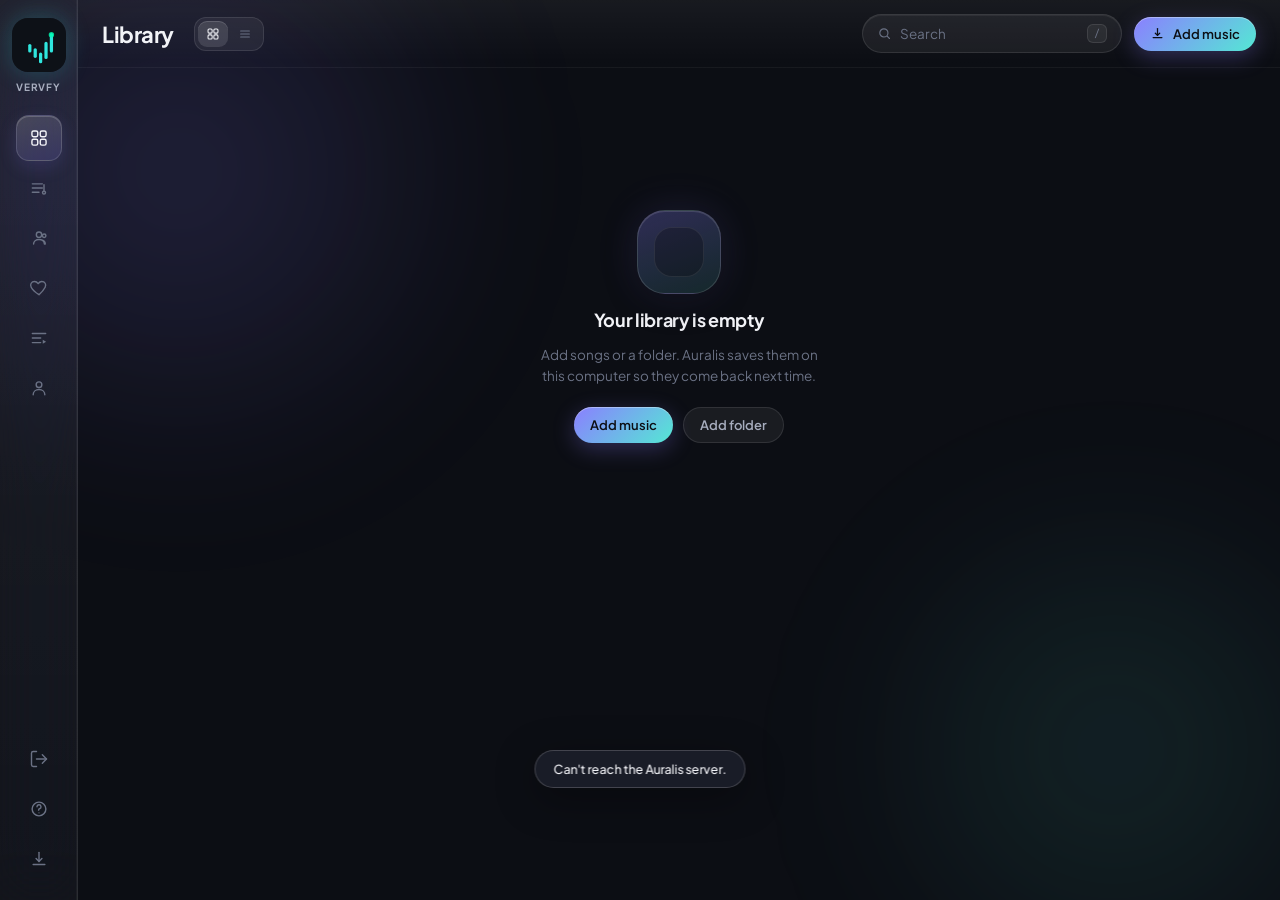
==== static/index.html @ f9be2885 "Fixed lyrics sync and UI" ====
<!DOCTYPE html>
<html lang="en">
<head>
<meta charset="UTF-8">
<meta name="viewport" content="width=device-width, initial-scale=1.0">
<meta name="theme-color" content="#0c0e14">
<meta name="csrf-token" content="__CSRF_TOKEN__">
<title>Vervfy</title>
<link rel="icon" type="image/svg+xml" href="/static/gemini-svg.svg">
<link rel="preconnect" href="https://fonts.googleapis.com">
<link href="https://fonts.googleapis.com/css2?family=Plus+Jakarta+Sans:wght@400;500;600;700&family=JetBrains+Mono:wght@400;500&display=swap" rel="stylesheet">
<link rel="stylesheet" href="/static/styles.css?v=7">
<script>
/* Clear stale service workers / caches that can leave the UI dead after updates.
   Do NOT register a new worker here — /sw.js is only served so an already-installed
   worker that updates from that URL installs a kill-switch and removes itself. */
(function(){
  if(!("serviceWorker" in navigator)) return;
  navigator.serviceWorker.getRegistrations().then(function(regs){
    regs.forEach(function(reg){ reg.unregister(); });
  });
  if(window.caches && caches.keys){
    caches.keys().then(function(keys){ keys.forEach(function(k){ caches.delete(k); }); });
  }
})();
</script>
</head>
<body>

<div class="field" aria-hidden="true">
  <div class="field-blob field-blob-a"></div>
  <div class="field-blob field-blob-b"></div>
</div>

<div id="app">
  <div class="shell">
    <!-- SIDEBAR -->
    <nav class="rail">
      <div class="logo-mark" title="Vervfy">
        <div class="logo-squircle">
          <img class="brand-logo" src="/static/gemini-svg.svg" alt="Vervfy logo" width="54" height="54">
        </div>
        <span class="logo-word">Vervfy</span>
      </div>
      <button class="rail-btn active" data-view="library" data-tip="Library">
        <svg viewBox="0 0 24 24" fill="none" stroke="currentColor" stroke-width="1.7" stroke-linecap="round" stroke-linejoin="round"><rect x="3.5" y="3.5" width="7" height="7" rx="2"/><rect x="13.5" y="3.5" width="7" height="7" rx="2"/><rect x="3.5" y="13.5" width="7" height="7" rx="2"/><rect x="13.5" y="13.5" width="7" height="7" rx="2"/></svg>
      </button>
      <button class="rail-btn" data-view="playlists" data-tip="Playlists">
        <svg viewBox="0 0 24 24" fill="none" stroke="currentColor" stroke-width="1.7" stroke-linecap="round" stroke-linejoin="round"><path d="M4 7h12M4 12h12M4 17h8"/><path d="M18 8v8.2"/><circle cx="18" cy="17.5" r="1.8"/></svg>
      </button>
      <button class="rail-btn" data-view="artists" data-tip="Artists">
        <svg viewBox="0 0 24 24" fill="none" stroke="currentColor" stroke-width="1.7" stroke-linecap="round" stroke-linejoin="round"><circle cx="12" cy="8" r="3.2"/><path d="M5.5 19.2c0-3.2 2.9-5.5 6.5-5.5s6.5 2.3 6.5 5.5"/><circle cx="18.2" cy="9.2" r="2.1"/><path d="M19.5 19.2c0-2.1-1.3-3.8-3.2-4.6"/></svg>
      </button>
      <button class="rail-btn" data-view="favorites" data-tip="Favorites">
        <svg viewBox="0 0 24 24" fill="none" stroke="currentColor" stroke-width="1.7" stroke-linecap="round" stroke-linejoin="round"><path d="M12 20s-7-4.35-9.4-8.9C.8 7.5 3.1 4.2 6.6 4.2c1.9 0 3.3 1.05 4.4 2.55C12.1 5.25 13.5 4.2 15.4 4.2c3.5 0 5.8 3.3 4 6.9C17 15.65 12 20 12 20Z"/></svg>
      </button>
      <button class="rail-btn" data-view="queue" data-tip="Queue">
        <svg viewBox="0 0 24 24" fill="none" stroke="currentColor" stroke-width="1.7" stroke-linecap="round" stroke-linejoin="round"><path d="M4 6.5h16M4 12h10M4 17.5h10"/><path d="M16.5 14.2l4 2.3-4 2.3z" fill="currentColor" stroke="none"/></svg>
      </button>
      <button class="rail-btn" data-view="account" data-tip="Account">
        <svg viewBox="0 0 24 24" fill="none" stroke="currentColor" stroke-width="1.7" stroke-linecap="round" stroke-linejoin="round"><circle cx="12" cy="8" r="3.4"/><path d="M5 20c0-3.6 3.1-6.2 7-6.2s7 2.6 7 6.2"/></svg>
      </button>
      <div class="rail-spacer"></div>
      <form method="post" action="/logout" class="rail-logout">
        <input type="hidden" name="csrf_token" value="__CSRF_TOKEN__">
        <button class="rail-btn" type="submit" data-tip="Log out">
          <svg viewBox="0 0 24 24" fill="none" stroke="currentColor" stroke-width="1.7" stroke-linecap="round" stroke-linejoin="round"><path d="M9 21H5a2 2 0 0 1-2-2V5a2 2 0 0 1 2-2h4"/><path d="M16 17l5-5-5-5"/><path d="M21 12H9"/></svg>
        </button>
      </form>
      <button class="rail-btn" id="btnShortcuts" data-tip="Shortcuts (?)">
        <svg viewBox="0 0 24 24" fill="none" stroke="currentColor" stroke-width="1.7" stroke-linecap="round" stroke-linejoin="round"><circle cx="12" cy="12" r="8.25"/><path d="M9.6 9.4a2.4 2.4 0 1 1 3.1 2.25c-.85.35-1.2.8-1.2 1.7"/><circle cx="12" cy="16.6" r=".7" fill="currentColor" stroke="none"/></svg>
      </button>
      <button class="rail-btn" id="btnImportRail" data-tip="Add music">
        <svg viewBox="0 0 24 24" fill="none" stroke="currentColor" stroke-width="1.7" stroke-linecap="round" stroke-linejoin="round"><path d="M12 4v11"/><path d="m8.5 11.5 3.5 3.5 3.5-3.5"/><path d="M5 18.5h14"/></svg>
      </button>
    </nav>

    <!-- MAIN -->
    <div class="main">
      <div class="topbar">
        <div class="topbar-id">
          <span class="view-title" id="viewTitle">Library</span>
          <span class="view-count" id="viewCount"></span>
        </div>
        <div class="view-toggle" id="viewToggle">
          <button data-mode="grid" class="active" title="Grid view">
            <svg viewBox="0 0 24 24" fill="none" stroke="currentColor" stroke-width="1.8" stroke-linecap="round" stroke-linejoin="round"><rect x="3.5" y="3.5" width="7" height="7" rx="1.8"/><rect x="13.5" y="3.5" width="7" height="7" rx="1.8"/><rect x="3.5" y="13.5" width="7" height="7" rx="1.8"/><rect x="13.5" y="13.5" width="7" height="7" rx="1.8"/></svg>
          </button>
          <button data-mode="list" title="List view">
            <svg viewBox="0 0 24 24" fill="none" stroke="currentColor" stroke-width="1.8" stroke-linecap="round"><path d="M4.5 7h15M4.5 12h15M4.5 17h15"/></svg>
          </button>
        </div>
        <div class="search-wrap">
          <svg viewBox="0 0 24 24" fill="none" stroke="currentColor" stroke-width="1.8" stroke-linecap="round"><circle cx="11" cy="11" r="6.5"/><path d="m20 20-3.8-3.8"/></svg>
          <input id="searchInput" placeholder="Search" autocomplete="off">
          <span class="kbd">/</span>
        </div>
        <button class="btn btn-primary" id="btnImportTop">
          <svg viewBox="0 0 24 24" fill="none" stroke="currentColor" stroke-width="2" stroke-linecap="round" stroke-linejoin="round"><path d="M12 4v11"/><path d="m8.5 11.5 3.5 3.5 3.5-3.5"/><path d="M5 18.5h14"/></svg>
          <span id="btnImportTopLabel">Add music</span>
        </button>
      </div>

      <div class="content" id="content"><!-- rendered by JS --></div>
    </div>
  </div>

  <!-- NOW PLAYING BAR -->
  <div class="nowbar hidden" id="nowbar">
    <div class="now-track">
      <div class="now-art-wrap">
        <div class="now-art"><img id="nowArt" src="" alt=""></div>
      </div>
      <div class="now-meta">
        <div class="now-title" id="nowTitle">—</div>
        <div class="now-artist" id="nowArtist">—</div>
      </div>
      <button class="now-fav" id="nowFav" title="Favorite (F)">
        <svg viewBox="0 0 24 24" fill="none" stroke="currentColor" stroke-width="1.8" stroke-linecap="round" stroke-linejoin="round"><path d="M12 20s-7-4.35-9.4-8.9C.8 7.5 3.1 4.2 6.6 4.2c1.9 0 3.3 1.05 4.4 2.55C12.1 5.25 13.5 4.2 15.4 4.2c3.5 0 5.8 3.3 4 6.9C17 15.65 12 20 12 20Z"/></svg>
      </button>
    </div>

    <div class="transport">
      <div class="transport-btns">
        <button class="tbtn" id="btnShuffle" title="Shuffle">
          <svg viewBox="0 0 24 24" fill="none" stroke="currentColor" stroke-width="1.8" stroke-linecap="round" stroke-linejoin="round"><path d="M3 6.5h3.2l7.2 11H21"/><path d="M17.5 4.5 21 6.5l-3.5 2"/><path d="M3 17.5h3.2l3.2-4.9"/><path d="M17.5 19.5 21 17.5l-3.5-2"/></svg>
        </button>
        <button class="tbtn" id="btnPrev" title="Previous (Shift+←)">
          <svg viewBox="0 0 24 24" fill="currentColor"><path d="M6.5 6.5h2.2v11H6.5zM19.5 6.8 9.8 12l9.7 5.2z"/></svg>
        </button>
        <button class="tbtn tbtn-play" id="btnPlay" title="Play/Pause (Space)">
          <svg id="iconPlay" viewBox="0 0 24 24" fill="currentColor"><path d="M9 6.8v10.4L18.2 12z"/></svg>
        </button>
        <button class="tbtn" id="btnNext" title="Next (Shift+→)">
          <svg viewBox="0 0 24 24" fill="currentColor"><path d="M15.3 6.5h2.2v11h-2.2zM4.5 6.8 14.2 12 4.5 17.2z"/></svg>
        </button>
        <button class="tbtn" id="btnRepeat" title="Repeat">
          <svg viewBox="0 0 24 24" fill="none" stroke="currentColor" stroke-width="1.8" stroke-linecap="round" stroke-linejoin="round"><path d="M17 3.5l3.5 3.5L17 10.5"/><path d="M4 11.5V9.2A3.7 3.7 0 0 1 7.7 5.5H20.5"/><path d="M7 20.5 3.5 17 7 13.5"/><path d="M20 12.5v2.3a3.7 3.7 0 0 1-3.7 3.7H3.5"/></svg>
        </button>
      </div>
      <div class="seek-row">
        <span class="time" id="timeCur">0:00</span>
        <div class="seek" id="seek">
          <div class="seek-track"><div class="seek-fill" id="seekFill"></div></div>
          <div class="seek-thumb" id="seekThumb"></div>
        </div>
        <span class="time right" id="timeDur">0:00</span>
      </div>
    </div>

    <div class="now-extra">
      <button class="icon-btn" id="btnLyrics" title="Lyrics (L)">
        <svg viewBox="0 0 24 24" fill="none" stroke="currentColor" stroke-width="1.8" stroke-linecap="round" stroke-linejoin="round"><path d="M7 4.5h8.5L19.5 8.5v11H7z"/><path d="M15.5 4.5V8.5h4"/><path d="M10 13h5.5M10 16.5h3.5"/></svg>
      </button>
      <button class="icon-btn" id="btnViz" title="Visualizer (V)">
        <svg viewBox="0 0 24 24" fill="none" stroke="currentColor" stroke-width="1.8" stroke-linecap="round"><path d="M5 16V9.5M9.5 18.5V6M14 18.5v-7M18.5 16V8"/></svg>
      </button>
      <button class="icon-btn" id="btnQueueToggle" title="Queue">
        <svg viewBox="0 0 24 24" fill="none" stroke="currentColor" stroke-width="1.8" stroke-linecap="round"><path d="M4.5 7h15M4.5 12h9.5M4.5 17h9.5"/></svg>
      </button>
      <button class="icon-btn" id="btnMini" title="Mini player (N)">
        <svg viewBox="0 0 24 24" fill="none" stroke="currentColor" stroke-width="1.8" stroke-linecap="round" stroke-linejoin="round"><rect x="3.5" y="3.5" width="17" height="17" rx="4"/><rect x="12" y="12" width="7" height="6.5" rx="2" fill="currentColor" stroke="none"/></svg>
      </button>
      <div class="vol-wrap">
        <button class="icon-btn" id="btnMute" style="width:22px;height:22px;">
          <svg id="iconVol" viewBox="0 0 24 24" fill="none" stroke="currentColor" stroke-width="1.8" stroke-linecap="round" stroke-linejoin="round"><path d="M4.5 9.5v5h3.5l4.5 3.5v-12L8 9.5H4.5Z"/><path d="M17 8.5a4.8 4.8 0 0 1 0 7"/></svg>
        </button>
        <div class="vol-track" id="volTrack"><div class="vol-fill" id="volFill" style="width:70%"></div></div>
      </div>
    </div>
  </div>

  <!-- MINI PLAYER -->
  <div class="mini-player" id="miniPlayer">
    <div class="mini-drag" id="miniDrag"></div>
    <button class="mini-exit" id="btnMiniExit"><svg viewBox="0 0 24 24" fill="none" stroke="currentColor" stroke-width="2" stroke-linecap="round"><path d="M7 7l10 10M17 7 7 17"/></svg></button>
    <div class="mini-body">
      <div class="mini-art-wrap">
        <div class="mini-art"><img id="miniArt" src="" alt=""></div>
      </div>
      <div class="mini-meta">
        <div class="mini-title" id="miniTitle">—</div>
        <div class="mini-artist" id="miniArtist">—</div>
      </div>
      <div class="seek-row mini-seek">
        <span class="time" id="miniCur">0:00</span>
        <div class="seek" id="miniSeek"><div class="seek-track"><div class="seek-fill" id="miniSeekFill"></div></div><div class="seek-thumb" id="miniSeekThumb"></div></div>
        <span class="time right" id="miniDur">0:00</span>
      </div>
      <div class="mini-btns">
        <button class="tbtn" id="miniPrev"><svg viewBox="0 0 24 24" fill="currentColor"><path d="M6.5 6.5h2.2v11H6.5zM19.5 6.8 9.8 12l9.7 5.2z"/></svg></button>
        <button class="tbtn tbtn-play" id="miniPlay"><svg id="miniIconPlay" viewBox="0 0 24 24" fill="currentColor"><path d="M9 6.8v10.4L18.2 12z"/></svg></button>
        <button class="tbtn" id="miniNext"><svg viewBox="0 0 24 24" fill="currentColor"><path d="M15.3 6.5h2.2v11h-2.2zM4.5 6.8 14.2 12 4.5 17.2z"/></svg></button>
      </div>
    </div>
  </div>

  <!-- QUEUE / SIDE PANEL -->
  <div class="side-panel" id="sidePanel">
    <div class="side-head"><h3>Up next</h3><button class="icon-btn" id="btnCloseQueue"><svg viewBox="0 0 24 24" fill="none" stroke="currentColor" stroke-width="2" stroke-linecap="round"><path d="M7 7l10 10M17 7 7 17"/></svg></button></div>
    <div class="side-body" id="queueList"></div>
  </div>

  <!-- LYRICS OVERLAY -->
  <div class="lyrics-overlay" id="lyricsOverlay">
    <div class="lyrics-bg" id="lyricsBg"></div>
    <button class="lyrics-close" id="lyricsClose"><svg viewBox="0 0 24 24" fill="none" stroke="currentColor" stroke-width="2" stroke-linecap="round"><path d="M7 7l10 10M17 7 7 17"/></svg></button>
    <div class="lyrics-stage" id="lyricsStage"></div>
  </div>

  <!-- VISUALIZER OVERLAY -->
  <div class="viz-overlay" id="vizOverlay">
    <button class="viz-close" id="vizClose"><svg viewBox="0 0 24 24" fill="none" stroke="currentColor" stroke-width="2" stroke-linecap="round"><path d="M7 7l10 10M17 7 7 17"/></svg></button>
    <canvas id="vizCanvas" width="640" height="640"></canvas>
    <div class="viz-meta"><div class="t" id="vizTitle">—</div><div class="a" id="vizArtist">—</div></div>
  </div>

  <!-- SHORTCUTS OVERLAY -->
  <div class="shortcuts-overlay" id="shortcutsOverlay">
    <div class="shortcuts-card">
      <h3>Keyboard shortcuts</h3>
      <div class="sc-row"><span>Play / pause</span><span class="kbd">Space</span></div>
      <div class="sc-row"><span>Seek back / forward 5s</span><span class="kbd">← →</span></div>
      <div class="sc-row"><span>Previous / next track</span><span class="kbd">Shift + ← →</span></div>
      <div class="sc-row"><span>Volume up / down</span><span class="kbd">↑ ↓</span></div>
      <div class="sc-row"><span>Mute</span><span class="kbd">M</span></div>
      <div class="sc-row"><span>Toggle favorite</span><span class="kbd">F</span></div>
      <div class="sc-row"><span>Focus search</span><span class="kbd">/</span></div>
      <div class="sc-row"><span>Mini player</span><span class="kbd">N</span></div>
      <div class="sc-row"><span>Lyrics</span><span class="kbd">L</span></div>
      <div class="sc-row"><span>Visualizer</span><span class="kbd">V</span></div>
      <div class="sc-row"><span>Close overlay</span><span class="kbd">Esc</span></div>
      <div class="sc-row"><span>This panel</span><span class="kbd">?</span></div>
    </div>
  </div>

  <!-- DROP OVERLAY -->
  <div class="drop-overlay" id="dropOverlay">
    <div class="empty-orb"></div>
    <h3>Drop to import into Vervfy</h3>
  </div>

  <div class="toast-wrap" id="toastWrap"></div>

  <input type="file" id="fileInput" class="hidden-input" accept="audio/*,.mp3,.m4a,.flac,.ogg,.wav,.aac,.opus" multiple>
  <input type="file" id="folderInput" class="hidden-input" accept="audio/*,.mp3,.m4a,.flac,.ogg,.wav,.aac,.opus" multiple webkitdirectory>
</div>

<script src="/static/app.js?v=8"></script>
</body>
</html>
---- static/styles.css ----
/* ============================================================
   AURALIS — Golden Gate / Liquid Glass
   Soft concentric layout, translucent materials, purple→cyan aura.
   Display/UI: Plus Jakarta Sans. Data: JetBrains Mono.
   ============================================================ */
:root{
  --bg:#0c0e14;
  --bg-2:#12151e;
  --glass:rgba(255,255,255,0.06);
  --glass-hi:rgba(255,255,255,0.11);
  --glass-tint:rgba(28,24,48,0.55);
  --border:rgba(255,255,255,0.1);
  --border-hi:rgba(255,255,255,0.18);
  --text:#f2f3f7;
  --text-mid:#a7adbe;
  --text-dim:#6b7285;
  --violet:#8b7fff;
  --cyan:#54e8d4;
  --amber:#ffb86b;
  --danger:#ff6b7a;
  --grad-aura: linear-gradient(135deg, var(--violet), var(--cyan));
  --radius-s:10px;
  --radius-m:14px;
  --radius-l:20px;
  --radius-xl:26px;
  --shadow-soft: 0 10px 40px rgba(0,0,0,0.35);
  --shadow-glass: 0 8px 32px rgba(0,0,0,0.28), inset 0 1px 0 rgba(255,255,255,0.12);
  --ease: cubic-bezier(.22,.9,.32,1);
  --dur-fast: .16s;
  --dur-med: .32s;
  --font-display: 'Plus Jakarta Sans', sans-serif;
  --font-body: 'Plus Jakarta Sans', sans-serif;
  --font-mono: 'JetBrains Mono', ui-monospace, monospace;
}
@media (prefers-reduced-motion: reduce){
  *{ animation-duration:.001ms !important; transition-duration:.001ms !important; }
}
*{ box-sizing:border-box; margin:0; padding:0; }
html,body{ height:100%; }
body{
  background:var(--bg);
  color:var(--text);
  font-family:var(--font-body);
  overflow:hidden;
  -webkit-font-smoothing:antialiased;
  position:relative;
}

/* soft atmospheric wash */
.field{ position:fixed; inset:0; pointer-events:none; z-index:0; overflow:hidden; }
.field-blob{
  position:absolute; border-radius:50%; filter:blur(80px); opacity:.55;
  animation:blobFloat 18s ease-in-out infinite alternate;
}
.field-blob-a{
  width:52vw; height:52vw; left:-12%; top:-18%;
  background:radial-gradient(circle, rgba(139,127,255,0.35), transparent 70%);
}
.field-blob-b{
  width:46vw; height:46vw; right:-10%; bottom:-16%;
  background:radial-gradient(circle, rgba(84,232,212,0.22), transparent 70%);
  animation-delay:-7s;
}
@keyframes blobFloat{
  from{ transform:translate(0,0) scale(1); }
  to{ transform:translate(4%, 3%) scale(1.06); }
}

::-webkit-scrollbar{ width:9px; height:9px; }
::-webkit-scrollbar-track{ background:transparent; }
::-webkit-scrollbar-thumb{
  background:rgba(255,255,255,0.1); border-radius:99px;
  border:2px solid transparent; background-clip:padding-box;
}
::-webkit-scrollbar-thumb:hover{ background:rgba(255,255,255,0.18); background-clip:padding-box; }
a,button,input{ font-family:inherit; color:inherit; }
button{ background:none; border:none; cursor:pointer; }
button:focus-visible, input:focus-visible, [tabindex]:focus-visible{
  outline:2px solid rgba(139,127,255,0.7); outline-offset:2px; border-radius:10px;
}
input{ background:none; border:none; }

#app{ position:relative; z-index:1; height:100vh; display:flex; flex-direction:column; }

/* ---------- shell ---------- */
.shell{ flex:1; min-height:0; display:flex; }

/* edge-to-edge glass sidebar */
.rail{
  width:78px; flex:0 0 auto; display:flex; flex-direction:column; align-items:center;
  padding:18px 0; gap:4px;
  position:relative; z-index:50;
  background:linear-gradient(180deg, rgba(255,255,255,0.07), rgba(255,255,255,0.03));
  backdrop-filter:blur(28px) saturate(1.4);
  -webkit-backdrop-filter:blur(28px) saturate(1.4);
  border-right:1px solid var(--border);
  box-shadow:inset -1px 0 0 rgba(255,255,255,0.04);
}
.logo-mark{
  display:flex; flex-direction:column; align-items:center; gap:9px;
  margin-bottom:18px;
}
.logo-squircle{
  width:54px; height:54px; border-radius:16px;
  display:flex; align-items:center; justify-content:center;
  padding:0;
  background:transparent;
  border:none;
  box-shadow:0 0 24px rgba(47, 230, 222, 0.22);
  overflow:hidden;
}
.brand-logo{
  width:100%; height:100%; display:block;
  object-fit:cover;
  filter: drop-shadow(0 0 14px rgba(47, 230, 222, 0.35));
  user-select:none;
}
.logo-word{
  font-size:10px; font-weight:700; letter-spacing:.08em; color:var(--text-mid);
  text-transform:uppercase;
}
.rail-btn{
  width:46px; height:46px; border-radius:13px;
  display:flex; align-items:center; justify-content:center;
  color:var(--text-dim); transition:all var(--dur-fast) var(--ease); position:relative;
}
.rail-btn svg{ width:20px; height:20px; }
.rail-btn:hover{
  color:var(--text); background:var(--glass);
}
.rail-btn.active{
  color:var(--text);
  background:linear-gradient(160deg, rgba(255,255,255,0.16), rgba(139,127,255,0.18));
  border:1px solid rgba(255,255,255,0.14);
  box-shadow:inset 0 1px 0 rgba(255,255,255,0.18), 0 6px 18px rgba(139,127,255,0.15);
}
.rail-spacer{ flex:1; }
.rail-logout{ display:contents; }
.rail-btn[data-tip]:hover::after{
  content:attr(data-tip); position:absolute; left:60px; top:50%; transform:translateY(-50%);
  white-space:nowrap; z-index:50; pointer-events:none;
  padding:7px 11px; border-radius:10px; font-size:12px; font-weight:500;
  color:var(--text); background:rgba(24,26,36,0.92);
  border:1px solid var(--border-hi); backdrop-filter:blur(20px);
  box-shadow:var(--shadow-soft);
}

/* main */
.main{ flex:1; min-width:0; display:flex; flex-direction:column; min-height:0; }

.topbar{
  height:68px; flex:0 0 auto; display:flex; align-items:center; gap:12px; padding:0 24px;
  background:linear-gradient(180deg, rgba(255,255,255,0.05), transparent);
  border-bottom:1px solid transparent;
}
.topbar-id{ display:flex; align-items:baseline; gap:8px; min-width:0; }
.view-title{
  font-family:var(--font-display); font-size:22px; font-weight:700; letter-spacing:-0.02em;
}
.view-count{ font-size:13px; color:var(--text-dim); font-family:var(--font-mono); }

.search-wrap{
  margin-left:auto; display:flex; align-items:center; gap:8px;
  width:260px; padding:9px 14px; border-radius:999px;
  background:var(--glass); border:1px solid var(--border);
  box-shadow:inset 0 1px 0 rgba(255,255,255,0.06);
  transition:all var(--dur-fast) var(--ease);
}
.search-wrap:focus-within{
  background:var(--glass-hi); border-color:rgba(139,127,255,0.45);
  box-shadow:0 0 0 3px rgba(139,127,255,0.12), inset 0 1px 0 rgba(255,255,255,0.08);
}
.search-wrap svg{ width:15px; height:15px; color:var(--text-dim); flex:0 0 auto; }
.search-wrap input{ flex:1; font-size:13.5px; color:var(--text); font-weight:500; }
.search-wrap input::placeholder{ color:var(--text-dim); font-weight:400; }
.kbd{
  font-family:var(--font-mono); font-size:10px; color:var(--text-dim);
  background:rgba(255,255,255,0.06); border:1px solid var(--border);
  padding:2px 6px; border-radius:6px;
}

.btn{
  display:inline-flex; align-items:center; gap:8px; font-size:13px; font-weight:600;
  padding:9px 16px; border-radius:999px; transition:all var(--dur-fast) var(--ease);
  color:var(--text-mid); border:1px solid var(--border); background:var(--glass);
}
.btn:hover{ color:var(--text); border-color:var(--border-hi); background:var(--glass-hi); }
.btn svg{ width:15px; height:15px; }
.btn-primary{
  background:var(--grad-aura); color:#0c0e14; border:none;
  box-shadow:0 6px 22px rgba(139,127,255,0.28), inset 0 1px 0 rgba(255,255,255,0.35);
}
.btn-primary:hover{ filter:brightness(1.06); transform:translateY(-1px); }

.icon-btn{
  width:34px; height:34px; border-radius:11px;
  display:flex; align-items:center; justify-content:center; color:var(--text-dim);
  transition:all var(--dur-fast) var(--ease);
}
.icon-btn:hover{ color:var(--text); background:var(--glass); }
.icon-btn svg{ width:17px; height:17px; }
.icon-btn.on{ color:var(--cyan); background:rgba(84,232,212,0.1); }

.view-toggle{
  display:flex; gap:2px; padding:3px; border-radius:12px;
  background:var(--glass); border:1px solid var(--border);
}
.view-toggle button{
  width:30px; height:26px; border-radius:9px;
  display:flex; align-items:center; justify-content:center; color:var(--text-dim);
}
.view-toggle button svg{ width:14px; height:14px; }
.view-toggle button.active{
  color:var(--text); background:rgba(255,255,255,0.12);
  box-shadow:inset 0 1px 0 rgba(255,255,255,0.15);
}

.content{ flex:1; min-height:0; overflow-y:auto; padding:20px 24px 130px; }

/* empty */
.empty{
  height:70%; display:flex; flex-direction:column; align-items:center; justify-content:center;
  text-align:center; gap:14px; color:var(--text-dim);
}
.empty-orb{
  width:84px; height:84px; border-radius:28px; position:relative;
  background:linear-gradient(160deg, rgba(139,127,255,0.28), rgba(84,232,212,0.12));
  border:1px solid rgba(255,255,255,0.14);
  box-shadow:var(--shadow-glass), 0 0 40px rgba(139,127,255,0.15);
}
.empty-orb::before{
  content:''; position:absolute; inset:16px; border-radius:18px;
  background:rgba(12,14,20,0.35); border:1px solid rgba(255,255,255,0.08);
}
.empty h3{ font-size:18px; color:var(--text); font-weight:700; letter-spacing:-0.02em; }
.empty p{ font-size:13.5px; max-width:300px; line-height:1.55; }
.lyrics-loading-orb{ animation:lyricsPulse 1.6s ease-in-out infinite; }
@keyframes lyricsPulse{ 0%,100%{ opacity:.75; transform:scale(1); } 50%{ opacity:1; transform:scale(1.04); } }

/* library grid */
.grid{ display:grid; grid-template-columns:repeat(auto-fill, minmax(164px,1fr)); gap:16px; }
.card{
  border-radius:var(--radius-m); padding:10px; cursor:pointer; position:relative;
  transition:background var(--dur-fast) var(--ease), transform var(--dur-fast) var(--ease);
}
.card:hover{ background:var(--glass); transform:translateY(-2px); }
.card:hover .card-art img{ transform:scale(1.03); }
.card-art{
  position:relative; border-radius:14px; overflow:hidden; aspect-ratio:1;
  background:#161925; box-shadow:0 10px 28px rgba(0,0,0,.35);
}
.card-art img{ width:100%; height:100%; object-fit:cover; display:block; transition:transform .4s var(--ease); }
.card-play{
  position:absolute; inset:0; display:flex; align-items:center; justify-content:center;
  background:rgba(8,10,16,0.32); opacity:0; transition:opacity var(--dur-fast) var(--ease);
  backdrop-filter:blur(2px);
}
.card:hover .card-play{ opacity:1; }
.card-play button{
  width:44px; height:44px; border-radius:50%;
  background:rgba(255,255,255,0.92); color:#0c0e14;
  display:flex; align-items:center; justify-content:center;
  transform:scale(.92); transition:transform var(--dur-fast) var(--ease);
  box-shadow:0 8px 24px rgba(0,0,0,.35), inset 0 1px 0 rgba(255,255,255,0.8);
}
.card-play button:hover{ transform:scale(1); }
.card-play svg{ width:15px; height:15px; margin-left:2px; }
.card.playing .card-art{
  box-shadow:0 0 0 2px var(--cyan), 0 10px 28px rgba(84,232,212,.2);
}
.card-title{
  font-size:13px; font-weight:600; margin-top:10px;
  white-space:nowrap; overflow:hidden; text-overflow:ellipsis;
}
.card-sub{ font-size:12px; color:var(--text-dim); white-space:nowrap; overflow:hidden; text-overflow:ellipsis; margin-top:2px; }
.card-sub .artist-link{ display:inline; }
.card-sub .artist-sep{ color:var(--text-dim); }
.card-fav{
  position:absolute; top:16px; right:16px; width:28px; height:28px; border-radius:50%;
  background:rgba(12,14,20,0.55); backdrop-filter:blur(8px);
  display:flex; align-items:center; justify-content:center;
  opacity:0; transition:opacity var(--dur-fast); color:#fff;
  border:1px solid rgba(255,255,255,0.12);
}
.card:hover .card-fav, .card-fav.on{ opacity:1; }
.card-fav svg{ width:13px; height:13px; }
.card-fav.on{ color:var(--amber); }

/* list */
.list{ display:flex; flex-direction:column; }
.list-head{
  display:grid; grid-template-columns:36px minmax(0, 1.8fr) minmax(0, 1.3fr) minmax(0, 1.1fr) 60px 44px; gap:14px; padding:8px 14px;
  font-size:11px; text-transform:uppercase; letter-spacing:.05em; color:var(--text-dim);
  border-bottom:1px solid var(--border); font-weight:600;
}
.row{
  display:grid; grid-template-columns:36px minmax(0, 1.8fr) minmax(0, 1.3fr) minmax(0, 1.1fr) 60px 44px; gap:14px; align-items:center;
  padding:9px 14px; border-radius:14px; cursor:pointer; position:relative;
  transition:background var(--dur-fast) var(--ease);
}
.list-head > div, .row > div{ min-width:0; }
.row:hover{ background:var(--glass); }
.row.playing{ background:rgba(139,127,255,0.1); }
.row.playing .row-title{ color:var(--cyan); }
.row-idx{ font-family:var(--font-mono); font-size:12px; color:var(--text-dim); display:flex; align-items:center; }
.row:hover .row-idx .num{ display:none; }
.row-idx .play-mini{ display:none; }
.row:hover .row-idx .play-mini{ display:flex; }
.row-idx .play-mini{ width:20px; height:20px; align-items:center; justify-content:center; color:var(--text); }
.row-idx .play-mini svg{ width:11px; height:11px; }
.row.playing .row-idx .num{ display:none; }
.row.playing .row-idx .bars{ display:flex; }
.row-idx .bars{ display:none; gap:2px; align-items:flex-end; height:12px; }
.row-idx .bars span{ width:2.5px; border-radius:2px; background:var(--cyan); animation:eq 1s ease-in-out infinite; }
.row-idx .bars span:nth-child(1){ height:40%; }
.row-idx .bars span:nth-child(2){ height:100%; animation-delay:.2s; }
.row-idx .bars span:nth-child(3){ height:65%; animation-delay:.4s; }
@keyframes eq{ 0%,100%{ transform:scaleY(.4); } 50%{ transform:scaleY(1); } }
.row-title-wrap{ display:flex; align-items:center; gap:12px; min-width:0; overflow:hidden; }
.row-title-stack, .row-artist-group, .row-album-cell, .row-album{ min-width:0; overflow:hidden; }
.row-art{ width:36px; height:36px; border-radius:9px; object-fit:cover; flex:0 0 auto; }
.row-title{ min-width:0; max-width:100%; font-size:13.5px; font-weight:600; white-space:nowrap; overflow:hidden; text-overflow:ellipsis; }
.row-artist-group{ display:block; }
.row-artist{ display:block; min-width:0; max-width:100%; font-size:12.5px; color:var(--text-mid); white-space:nowrap; overflow:hidden; text-overflow:ellipsis; }
.row-artist .artist-link{ display:inline; max-width:none; white-space:nowrap; }
.row-artist .artist-sep{ color:var(--text-dim); }
.row-album{ display:none; font-size:12.5px; color:var(--text-dim); white-space:nowrap; overflow:hidden; text-overflow:ellipsis; }
.row-album-cell{ font-size:12.5px; color:var(--text-dim); white-space:nowrap; overflow:hidden; text-overflow:ellipsis; }
.row-time{ font-family:var(--font-mono); font-size:12px; color:var(--text-dim); white-space:nowrap; text-align:right; }
.row-actions{ display:flex; align-items:center; justify-content:flex-end; gap:2px; opacity:0; }
.row:hover .row-actions{ opacity:1; }
.row-actions button{
  width:28px; height:28px; border-radius:9px;
  display:flex; align-items:center; justify-content:center; color:var(--text-dim);
}
.row-actions button:hover{ color:var(--text); background:var(--glass-hi); }
.row-actions button.fav-on{ color:var(--amber); opacity:1; }
.row-actions svg{ width:14px; height:14px; }

@media (max-width:900px){
  .list-head, .row{ grid-template-columns:36px minmax(0, 1.9fr) minmax(0, 1.4fr) 52px 44px; }
  .list-head > :nth-child(4), .row > .row-album-cell{ display:none; }
  .row-artist-group{ display:flex; flex-direction:column; gap:2px; min-width:0; }
  .row-artist{ max-width:100%; }
  .row-album{ display:block; }
  .row-time{ padding-right:4px; }
}

@media (max-width:560px){
  .list-head{ display:none; }
  .list{ overflow:hidden; }
  .row{
    display:flex; align-items:center; gap:10px; min-width:0; padding:10px 10px;
    grid-template-columns:none;
  }
  .row-idx{ min-width:28px; }
  .row-title-wrap{ flex:1 1 auto; min-width:0; }
  .row-title-stack{ min-width:0; }
  .row-title{ font-size:14px; }
  .row-artist-group{ flex:1 1 auto; min-width:0; }
  .row-artist{ font-size:12px; }
  .row-album{ font-size:11px; }
  .row-album-cell{ display:none; }
  .row-time{ margin-left:auto; font-size:11px; flex:0 0 auto; }
  .row-actions{ display:none; }
  .row:hover .row-actions{ opacity:0; }
}

/* playlists */
.pl-grid{ display:grid; grid-template-columns:repeat(auto-fill,minmax(200px,1fr)); gap:16px; }

/* artists */
.artist-grid{
  display:grid; grid-template-columns:repeat(auto-fill,minmax(160px,1fr)); gap:18px;
}
.artist-card{
  display:flex; flex-direction:column; align-items:center; text-align:center;
  gap:10px; padding:18px 14px; cursor:pointer;
  border:1px solid var(--border); border-radius:var(--radius-l);
  background:linear-gradient(160deg, rgba(255,255,255,0.07), rgba(255,255,255,0.03));
  box-shadow:inset 0 1px 0 rgba(255,255,255,0.08);
  color:inherit; font:inherit; transition:all var(--dur-fast) var(--ease);
}
.artist-card:hover{
  border-color:var(--border-hi); transform:translateY(-2px);
  box-shadow:var(--shadow-soft), inset 0 1px 0 rgba(255,255,255,0.12);
}
.artist-card-photo{
  width:104px; height:104px; border-radius:50%; object-fit:cover;
  box-shadow:0 8px 24px rgba(0,0,0,0.35);
}
.artist-card-name{
  font-weight:700; font-size:14px; letter-spacing:-0.01em;
  max-width:100%; white-space:nowrap; overflow:hidden; text-overflow:ellipsis;
}
.artist-card-count{ font-size:12px; color:var(--text-dim); }

.artist-page{ display:flex; flex-direction:column; gap:22px; }
.artist-hero{
  display:flex; align-items:center; gap:22px;
  padding:22px 24px; border:1px solid var(--border); border-radius:var(--radius-l);
  background:linear-gradient(160deg, rgba(255,255,255,0.08), rgba(255,255,255,0.03));
  box-shadow:inset 0 1px 0 rgba(255,255,255,0.1);
}
.artist-photo{
  width:132px; height:132px; border-radius:50%; object-fit:cover; flex:none;
  box-shadow:0 12px 32px rgba(0,0,0,0.4);
}
.artist-kicker{
  font-size:11px; font-weight:600; letter-spacing:0.08em; text-transform:uppercase;
  color:var(--text-dim); margin-bottom:6px;
}
.artist-name{
  font-family:var(--font-display); font-size:clamp(1.6rem, 3vw, 2.4rem);
  font-weight:700; letter-spacing:-0.02em; line-height:1.1; margin:0;
}
.artist-sub{ margin-top:8px; font-size:13px; color:var(--text-mid); }
.artist-library-info{
  display:flex; flex-wrap:wrap; gap:10px;
}
.artist-library-stat{
  min-width:112px; padding:13px 15px;
  border:1px solid var(--border); border-radius:var(--radius-m);
  background:rgba(255,255,255,0.035);
}
.artist-library-stat span{
  display:block; color:var(--text-dim); font-size:11px; font-weight:600;
  letter-spacing:0.06em; text-transform:uppercase;
}
.artist-library-stat strong{ display:block; margin-top:5px; font-size:14px; color:var(--text); }
.artist-info{
  padding:22px 24px; border:1px solid var(--border); border-radius:var(--radius-l);
  background:linear-gradient(160deg, rgba(255,255,255,0.06), rgba(255,255,255,0.025));
}
.artist-info h2{ margin:0 0 10px; font-size:16px; }
.artist-bio{ margin:0; max-width:820px; color:var(--text-mid); font-size:13px; line-height:1.7; white-space:pre-line; }
.artist-info[aria-busy="true"] .artist-bio{ color:var(--text-dim); }
.artist-tags{ display:flex; flex-wrap:wrap; gap:8px; margin-top:16px; }
.artist-tag{
  padding:5px 9px; border:1px solid var(--border); border-radius:999px;
  color:var(--text-mid); background:rgba(255,255,255,0.04); font-size:11px;
}
.artist-source{ margin-top:14px; color:var(--text-dim); font-size:11px; }
.artist-website{ display:inline-block; margin-top:16px; color:var(--cyan); font-size:12px; text-decoration:none; }
.artist-website:hover{ text-decoration:underline; text-underline-offset:3px; }

.artist-link{
  all:unset; cursor:pointer; color:inherit;
}
.artist-link:hover{ color:var(--cyan); text-decoration:underline; text-underline-offset:2px; }

@media (max-width:720px){
  .artist-hero{ flex-direction:column; text-align:center; padding:20px 16px; }
  .artist-library-info{ justify-content:center; }
  .artist-photo{ width:112px; height:112px; }
  .artist-card-photo{ width:88px; height:88px; }
}

/* account view */
.account-view{ width:100%; max-width:680px; margin-inline:auto; display:flex; flex-direction:column; gap:20px; }
.acct-loading{ color:var(--text-mid); padding:40px 0; text-align:center; }
.acct-card{
  display:flex; align-items:center; gap:16px;
  border:1px solid var(--border); border-radius:var(--radius-l); padding:20px;
  background:linear-gradient(160deg, rgba(255,255,255,0.07), rgba(255,255,255,0.03));
}
.acct-avatar{
  width:52px; height:52px; border-radius:50%; flex:none;
  display:flex; align-items:center; justify-content:center;
  background:var(--grad-aura); color:#0c0e14; font-weight:700; font-size:1.3rem;
  font-family:var(--font-display);
}
.acct-name{ font-size:1.1rem; font-weight:700; }
.acct-sub{ color:var(--text-mid); font-size:0.85rem; margin-top:2px; }
.acct-grid{ display:grid; grid-template-columns:repeat(auto-fit,minmax(180px,1fr)); gap:14px; }
.acct-panel{
  border:1px solid var(--border); border-radius:var(--radius-m); padding:16px; cursor:pointer;
  background:var(--glass); transition:all var(--dur-fast) var(--ease);
}
.acct-panel:hover{ background:var(--glass-hi); border-color:var(--border-hi); }
.acct-panel-head{ display:flex; justify-content:space-between; align-items:baseline; font-weight:600; }
.acct-count{ font-family:var(--font-mono); color:var(--cyan); font-size:1.1rem; }
.acct-panel-sub{ color:var(--text-dim); font-size:0.8rem; margin-top:6px; }
.acct-settings{
  border:1px solid var(--border); border-radius:var(--radius-m); padding:18px 20px;
  background:var(--glass);
}
.acct-settings-title{ font-weight:600; margin-bottom:12px; }
.acct-form{ display:flex; flex-wrap:wrap; gap:10px; align-items:center; }
.acct-form input{
  flex:1 1 200px; padding:10px 12px; border-radius:var(--radius-s);
  border:1px solid var(--border); background:var(--bg-2); color:var(--text);
  font-family:var(--font-body); outline:none;
}
.acct-form input:focus{ border-color:var(--violet); }
.acct-form-msg{ width:100%; font-size:0.82rem; color:var(--text-mid); }
.acct-form-msg.ok{ color:var(--cyan); }
.acct-form-msg.error{ color:var(--danger); }
.pl-card{
  border:1px solid var(--border); border-radius:var(--radius-l); padding:18px; cursor:pointer;
  transition:all var(--dur-fast) var(--ease);
  background:linear-gradient(160deg, rgba(255,255,255,0.07), rgba(255,255,255,0.03));
  box-shadow:inset 0 1px 0 rgba(255,255,255,0.08);
}
.pl-card:hover{
  border-color:var(--border-hi); transform:translateY(-2px);
  box-shadow:var(--shadow-soft), inset 0 1px 0 rgba(255,255,255,0.12);
}
.pl-icon{
  width:42px; height:42px; border-radius:13px; background:var(--grad-aura);
  display:flex; align-items:center; justify-content:center; margin-bottom:14px; color:#0c0e14;
  box-shadow:inset 0 1px 0 rgba(255,255,255,0.35);
}
.pl-icon svg{ width:18px; height:18px; }
.pl-name{ font-weight:700; font-size:15px; margin-bottom:4px; letter-spacing:-0.01em; }
.pl-count{ font-size:12.5px; color:var(--text-dim); }
.pl-new{
  border-style:dashed; display:flex; flex-direction:column; align-items:center;
  justify-content:center; color:var(--text-dim); gap:8px; min-height:120px;
}
.pl-new:hover{ color:var(--text-mid); }

/* menus */
.menu{
  position:fixed; z-index:200; min-width:196px;
  background:rgba(28,30,42,0.88); border:1px solid var(--border-hi);
  border-radius:16px; padding:6px; backdrop-filter:blur(28px) saturate(1.4);
  box-shadow:var(--shadow-soft), inset 0 1px 0 rgba(255,255,255,0.1);
  animation:pop .14s var(--ease);
}
@keyframes pop{ from{ opacity:0; transform:translateY(-4px) scale(.98); } to{ opacity:1; transform:none; } }
.menu-item{
  display:flex; align-items:center; gap:10px; padding:9px 11px; border-radius:11px;
  font-size:13px; font-weight:500; color:var(--text-mid); cursor:pointer; position:relative;
}
.menu-item:hover{ background:var(--glass-hi); color:var(--text); }
.menu-item svg{ width:14px; height:14px; }
.menu-sep{ height:1px; background:var(--border); margin:5px 6px; }
.menu-sub{ position:absolute; left:100%; top:-6px; margin-left:6px; }

/* now playing — floating glass dock feel */
.nowbar{
  position:fixed; left:90px; right:12px; bottom:12px; height:84px; z-index:40;
  display:flex; align-items:center; padding:0 18px; gap:18px;
  border-radius:24px;
  background:rgba(22,24,34,0.72);
  backdrop-filter:blur(36px) saturate(1.55);
  -webkit-backdrop-filter:blur(36px) saturate(1.55);
  border:1px solid rgba(255,255,255,0.12);
  box-shadow:var(--shadow-soft), inset 0 1px 0 rgba(255,255,255,0.14);
  transition:transform var(--dur-med) var(--ease), opacity var(--dur-med) var(--ease);
}
.nowbar.hidden{ transform:translateY(120%); opacity:0; pointer-events:none; }
.now-track{ display:flex; align-items:center; gap:12px; width:260px; min-width:0; }
.now-art-wrap{ position:relative; width:52px; height:52px; flex:0 0 auto; }
.now-art{
  position:relative; width:52px; height:52px; border-radius:13px; overflow:hidden;
  box-shadow:0 6px 18px rgba(0,0,0,.4);
}
.now-art img{ width:100%; height:100%; object-fit:cover; display:block; }
/* flex:1 so the title shrinks with ellipsis instead of shoving .now-fav out of the track slot */
.now-meta{ flex:1 1 auto; min-width:0; }
.now-title{ font-size:13.5px; font-weight:700; white-space:nowrap; overflow:hidden; text-overflow:ellipsis; letter-spacing:-0.01em; }
.now-artist{ font-size:12px; color:var(--text-dim); white-space:nowrap; overflow:hidden; text-overflow:ellipsis; margin-top:2px; }
.now-artist .artist-link{ display:inline; color:inherit; }
.now-artist .artist-link:hover{ color:var(--cyan); }
.now-artist .artist-sep{ color:var(--text-dim); }
.now-fav{
  flex:0 0 auto; color:var(--text-dim); width:30px; height:30px; border-radius:10px;
  display:flex; align-items:center; justify-content:center;
  margin-left:2px;
}
.now-fav:hover{ background:var(--glass); color:var(--text); }
.now-fav.on{ color:var(--amber); }
.now-fav svg{ width:15px; height:15px; }

.transport{ flex:1 1 0; min-width:0; display:flex; flex-direction:column; align-items:center; gap:7px; max-width:560px; margin:0 auto; }
.transport-btns{ display:flex; align-items:center; gap:4px; }
.tbtn{
  width:34px; height:34px; border-radius:50%;
  display:flex; align-items:center; justify-content:center; color:var(--text-mid);
  transition:all var(--dur-fast) var(--ease);
}
.tbtn:hover{ color:var(--text); background:var(--glass); }
.tbtn svg{ width:16px; height:16px; }
.tbtn.on{ color:var(--cyan); }
.tbtn-play{
  width:40px; height:40px; border-radius:50%;
  background:rgba(255,255,255,0.94); color:#0c0e14;
  box-shadow:0 6px 20px rgba(0,0,0,.3), inset 0 1px 0 rgba(255,255,255,0.9);
}
.tbtn-play:hover{ background:#fff; transform:scale(1.05); }
.tbtn-play svg{ width:14px; height:14px; margin-left:1px; }
.seek-row{ display:flex; align-items:center; gap:10px; width:100%; }
.time{ font-family:var(--font-mono); font-size:11px; color:var(--text-dim); width:38px; flex:0 0 auto; }
.time.right{ text-align:right; }
.seek{ flex:1; position:relative; height:16px; display:flex; align-items:center; cursor:pointer; }
.seek-track{ position:relative; width:100%; height:5px; border-radius:99px; background:rgba(255,255,255,0.1); overflow:hidden; }
.seek-fill{ position:absolute; left:0; top:0; bottom:0; background:var(--grad-aura); border-radius:99px; }
.seek-thumb{
  position:absolute; top:50%; width:13px; height:13px; border-radius:50%;
  background:#fff; transform:translate(-50%,-50%); opacity:0; transition:opacity var(--dur-fast);
  box-shadow:0 0 0 4px rgba(139,127,255,.2), 0 2px 8px rgba(0,0,0,.35);
}
.seek:hover .seek-thumb{ opacity:1; }

.now-extra{ width:260px; display:flex; align-items:center; justify-content:flex-end; gap:4px; }
.vol-wrap{ display:flex; align-items:center; gap:6px; width:110px; }
.vol-track{ position:relative; flex:1; height:5px; border-radius:99px; background:rgba(255,255,255,0.1); cursor:pointer; }
.vol-fill{ position:absolute; left:0; top:0; bottom:0; border-radius:99px; background:var(--text-mid); }

/* mini player */
body.mini-mode .rail, body.mini-mode .main{ display:none; }
.mini-player{
  display:none; position:fixed; z-index:60; width:300px; border-radius:24px; overflow:hidden;
  background:rgba(22,24,34,0.82); backdrop-filter:blur(36px) saturate(1.5);
  border:1px solid rgba(255,255,255,0.14);
  box-shadow:var(--shadow-soft), inset 0 1px 0 rgba(255,255,255,0.12);
}
body.mini-mode .mini-player{ display:block; }
.mini-drag{ height:26px; display:flex; align-items:center; justify-content:center; cursor:grab; }
.mini-drag::before{ content:''; width:36px; height:4px; border-radius:99px; background:rgba(255,255,255,0.18); }
.mini-drag:active{ cursor:grabbing; }
.mini-body{ padding:0 20px 20px; display:flex; flex-direction:column; align-items:center; gap:14px; }
.mini-art-wrap{ position:relative; width:150px; height:150px; }
.mini-art{
  position:relative; width:150px; height:150px; border-radius:22px; overflow:hidden;
  box-shadow:0 14px 36px rgba(0,0,0,.45);
}
.mini-art img{ width:100%; height:100%; object-fit:cover; }
.mini-meta{ text-align:center; }
.mini-title{ font-size:15px; font-weight:700; letter-spacing:-0.01em; }
.mini-artist{ font-size:12.5px; color:var(--text-dim); margin-top:3px; }
.mini-seek{ width:100%; }
.mini-btns{ display:flex; align-items:center; gap:10px; }
.mini-exit{
  position:absolute; top:10px; right:10px; width:26px; height:26px; border-radius:50%;
  display:flex; align-items:center; justify-content:center; color:var(--text-dim);
}
.mini-exit:hover{ color:var(--text); background:var(--glass); }
.mini-exit svg{ width:12px; height:12px; }

/* queue panel — edge-to-edge glass */
.side-panel{
  position:fixed; top:0; right:0; bottom:0; width:340px; z-index:35; padding-bottom:108px;
  background:rgba(18,20,30,0.78); backdrop-filter:blur(32px) saturate(1.4);
  border-left:1px solid var(--border);
  transform:translateX(100%); transition:transform var(--dur-med) var(--ease);
  display:flex; flex-direction:column;
  box-shadow:inset 1px 0 0 rgba(255,255,255,0.04);
}
.side-panel.open{ transform:none; }
.side-head{
  padding:20px 18px; display:flex; align-items:center; justify-content:space-between;
  border-bottom:1px solid var(--border);
}
.side-head h3{ font-size:16px; font-weight:700; letter-spacing:-0.01em; }
.side-body{ flex:1; overflow-y:auto; padding:10px; }
.q-row{ display:flex; align-items:center; gap:10px; padding:8px 10px; border-radius:14px; }
.q-row:hover{ background:var(--glass); }
.q-row.playing{ background:rgba(139,127,255,0.1); }
.row.dragging, .q-row.dragging{ opacity:.35; }
.row.drag-over, .q-row.drag-over{ box-shadow:inset 0 2px 0 var(--cyan); }
.q-row img{ width:36px; height:36px; border-radius:9px; object-fit:cover; }
.q-meta{ flex:1; min-width:0; }
.q-title{ font-size:12.5px; font-weight:600; white-space:nowrap; overflow:hidden; text-overflow:ellipsis; }
.q-artist{ font-size:11.5px; color:var(--text-dim); white-space:nowrap; overflow:hidden; text-overflow:ellipsis; }
.q-remove{
  width:24px; height:24px; border-radius:8px;
  display:flex; align-items:center; justify-content:center; color:var(--text-dim); opacity:0;
}
.q-row:hover .q-remove{ opacity:1; }
.q-remove:hover{ color:var(--danger); }
.q-remove svg{ width:12px; height:12px; }
.q-drag{ color:var(--text-dim); cursor:grab; display:flex; }
.q-drag svg{ width:12px; height:12px; }

/* overlays */
.viz-overlay{
  position:fixed; inset:0; z-index:80; background:rgba(8,10,16,0.88); backdrop-filter:blur(16px);
  display:none; align-items:center; justify-content:center; flex-direction:column; gap:24px;
}
.viz-overlay.open{ display:flex; }
.viz-overlay canvas{ width:min(70vh,70vw); height:min(70vh,70vw); }
.viz-close, .lyrics-close{
  position:absolute; top:22px; right:26px; width:40px; height:40px; border-radius:50%;
  color:var(--text-dim); display:flex; align-items:center; justify-content:center;
  background:var(--glass); border:1px solid var(--border);
}
.viz-close:hover, .lyrics-close:hover{ color:var(--text); background:var(--glass-hi); }
.viz-close svg, .lyrics-close svg{ width:18px; height:18px; }
.viz-meta{ text-align:center; }
.viz-meta .t{ font-size:22px; font-weight:700; letter-spacing:-0.02em; }
.viz-meta .a{ font-size:13px; color:var(--text-dim); margin-top:4px; }

.lyrics-overlay{
  position:fixed; inset:0; z-index:80; display:none; overflow:hidden; background:#0a0c12;
}
.lyrics-overlay.open{ display:block; }
.lyrics-bg{
  position:absolute; inset:-6%; background-size:cover; background-position:center;
  filter:blur(64px) saturate(1.25) brightness(.55); transform:scale(1.1); transition:background-image .4s var(--ease);
}
.lyrics-bg::after{
  content:''; position:absolute; inset:0;
  background:radial-gradient(120% 100% at 50% 100%, rgba(10,12,18,0.35), rgba(10,12,18,0.88) 70%);
}
.lyrics-close{ z-index:5; }
.lyrics-stage{
  position:relative; z-index:2; height:100%; display:flex; align-items:center; gap:64px;
  padding:0 8vw; max-width:1180px; margin:0 auto;
}
.lyrics-side{ flex:0 0 auto; display:flex; flex-direction:column; align-items:center; gap:18px; width:260px; }
.lyrics-art{
  width:240px; height:240px; border-radius:28px; overflow:hidden;
  box-shadow:0 30px 80px rgba(0,0,0,.5), inset 0 1px 0 rgba(255,255,255,0.1);
}
.lyrics-art img{ width:100%; height:100%; object-fit:cover; display:block; }
.lyrics-meta{ text-align:center; }
.lyrics-meta .t{ font-size:20px; font-weight:700; letter-spacing:-0.02em; }
.lyrics-meta .a{ font-size:13px; color:var(--text-dim); margin-top:5px; }
.lyrics-source{
  font-family:var(--font-mono); font-size:10px; letter-spacing:.05em; text-transform:uppercase;
  color:var(--text-dim); border:1px solid var(--border); padding:5px 11px; border-radius:999px;
  background:var(--glass);
}
.lyrics-viewport{
  flex:1; height:78%; position:relative; overflow:hidden;
  mask-image:linear-gradient(180deg, transparent 0, #000 16%, #000 84%, transparent 100%);
  -webkit-mask-image:linear-gradient(180deg, transparent 0, #000 16%, #000 84%, transparent 100%);
}
.lyrics-track{ position:absolute; left:0; right:0; top:50%; transition:transform .55s var(--ease); will-change:transform; }
.lyrics-line{
  font-size:26px; font-weight:700; line-height:1.6; letter-spacing:-0.02em;
  color:rgba(242,243,247,0.28); padding:6px 4px; cursor:pointer;
  transition:color .35s var(--ease), transform .35s var(--ease);
  transform-origin:left center; max-width:95%;
}
.lyrics-line:hover{ color:rgba(242,243,247,0.55); }
.lyrics-line.active{
  transform:scale(1.04);
  background:var(--grad-aura);
  -webkit-background-clip:text; background-clip:text; color:transparent;
  filter:drop-shadow(0 0 18px rgba(139,127,255,0.3));
}
.lyrics-line.past{ color:rgba(242,243,247,0.15); }
.lyrics-plain{
  position:absolute; inset:0; overflow-y:auto; padding:6% 4px 40%;
  mask-image:linear-gradient(180deg, transparent 0, #000 8%, #000 92%, transparent 100%);
  -webkit-mask-image:linear-gradient(180deg, transparent 0, #000 8%, #000 92%, transparent 100%);
}
.lyrics-plain p{ font-size:17px; line-height:1.9; color:var(--text-mid); white-space:pre-wrap; max-width:640px; }
.lyrics-sync-btn{ display:block; margin:24px 0 0; }
.lyrics-resync-btn{ align-self:center; margin-top:12px; }
.lyrics-empty{ flex:1; display:flex; flex-direction:column; align-items:center; justify-content:center; gap:16px; text-align:center; color:var(--text-dim); }
.lyrics-empty h3{ font-size:18px; color:var(--text); font-weight:700; }
.lyrics-empty p{ font-size:13px; max-width:300px; line-height:1.5; }
.lyrics-paste-btn{ margin:0 auto; }
.lyrics-editor{ width:min(680px, 100%); margin:auto; display:flex; flex-direction:column; gap:16px; }
.lyrics-editor-heading h3{ font-size:24px; font-weight:700; }
.lyrics-editor-heading p{ color:var(--text-dim); font-size:13px; margin-top:5px; }
.lyrics-input{ width:100%; min-height:360px; resize:vertical; padding:16px; border-radius:14px; border:1px solid var(--border-hi); background:rgba(12,14,20,.62); color:var(--text); font:14px/1.6 var(--font-body); outline:none; }
.lyrics-input:focus{ border-color:var(--cyan); box-shadow:0 0 0 3px rgba(84,232,212,.12); }
.lyrics-editor-actions{ display:flex; justify-content:flex-end; gap:10px; }
.lyrics-sync-editor{ width:min(680px, 100%); margin:auto; display:flex; flex-direction:column; gap:16px; }
.lyrics-sync-clock{ color:var(--text-dim); font-size:13px; font-family:var(--font-mono); }
.lyrics-sync-clock strong{ color:var(--cyan); }
.lyrics-sync-lines{ max-height:min(52vh, 500px); overflow-y:auto; display:flex; flex-direction:column; gap:7px; padding-right:5px; }
.lyrics-sync-line{ width:100%; display:grid; grid-template-columns:116px 1fr; gap:12px; align-items:center; text-align:left; padding:12px 14px; border:1px solid var(--border); border-radius:12px; background:rgba(12,14,20,.48); color:var(--text-mid); font:14px/1.4 var(--font-body); cursor:pointer; }
.lyrics-sync-line:hover{ border-color:var(--border-hi); color:var(--text); }
.lyrics-sync-line.stamped{ border-color:rgba(84,232,212,.42); color:var(--text); }
.lyrics-sync-line-time{ color:var(--text-dim); font:11px var(--font-mono); }
.lyrics-sync-line.stamped .lyrics-sync-line-time{ color:var(--cyan); }

.shortcuts-overlay{
  position:fixed; inset:0; z-index:90; background:rgba(8,10,16,0.55); backdrop-filter:blur(10px);
  display:none; align-items:center; justify-content:center;
}
.shortcuts-overlay.open{ display:flex; }
.shortcuts-card{
  width:420px; border-radius:24px; padding:28px;
  background:rgba(28,30,42,0.88); border:1px solid var(--border-hi);
  backdrop-filter:blur(28px); box-shadow:var(--shadow-soft), inset 0 1px 0 rgba(255,255,255,0.1);
}
.shortcuts-card h3{ font-size:18px; font-weight:700; margin-bottom:16px; letter-spacing:-0.02em; }
.sc-row{
  display:flex; align-items:center; justify-content:space-between; padding:9px 0;
  font-size:13.5px; color:var(--text-mid); border-bottom:1px solid rgba(255,255,255,0.05);
}
.sc-row:last-child{ border:none; }

.drop-overlay{
  position:fixed; inset:12px; z-index:100; border-radius:28px;
  background:rgba(12,14,20,0.78); backdrop-filter:blur(16px);
  display:none; align-items:center; justify-content:center; flex-direction:column; gap:16px;
  border:1.5px dashed rgba(139,127,255,0.55);
  pointer-events:none;
}
.drop-overlay.show{ display:flex; pointer-events:auto; cursor:pointer; }
.drop-overlay h3{ font-size:22px; font-weight:700; letter-spacing:-0.02em; }

.toast-wrap{
  position:fixed; bottom:112px; left:50%; transform:translateX(-50%); z-index:120;
  display:flex; flex-direction:column; gap:8px; align-items:center;
}
.toast{
  background:rgba(28,30,42,0.92); border:1px solid var(--border-hi);
  padding:10px 18px; border-radius:999px; font-size:12.5px; font-weight:500;
  backdrop-filter:blur(20px); box-shadow:var(--shadow-soft); animation:toastin .25s var(--ease);
}
@keyframes toastin{ from{ opacity:0; transform:translateY(6px); } to{ opacity:1; transform:none; } }

.hidden-input{ display:none; }

.reconnect-banner{
  position:fixed; top:16px; left:50%; transform:translateX(-50%); z-index:130;
  display:flex; align-items:center; gap:14px;
  background:rgba(28,30,42,0.92); border:1px solid var(--border-hi);
  padding:10px 12px 10px 18px; border-radius:999px;
  font-size:12.5px; color:var(--text-mid); box-shadow:var(--shadow-soft); animation:toastin .25s var(--ease);
  backdrop-filter:blur(20px);
}
.reconnect-banner button{
  background:var(--grad-aura); color:#0c0e14; border:none; font-weight:700; font-size:12.5px;
  padding:7px 16px; border-radius:999px; cursor:pointer; font-family:var(--font-body);
}
.reconnect-banner button:hover{ filter:brightness(1.06); }

@media (max-width:900px){
  .rail{ width:68px; }
  .logo-word{ display:none; }
  .now-extra{ width:auto; flex:0 0 auto; }
  .vol-wrap{ display:none; }
  /* 150px was too tight for art + title + like; keep the heart beside the meta */
  .now-track{ width:200px; flex:0 1 200px; gap:10px; }
  .now-fav{ width:28px; height:28px; }
  .search-wrap{ width:170px; }
  .nowbar{ left:80px; right:8px; bottom:8px; }
  .content{ padding-inline:18px; }
  .list-head, .row{ grid-template-columns:36px minmax(0, 1.7fr) minmax(0, 1.1fr) 74px 44px; }
  .list-head > :nth-child(5), .row > :nth-child(5){ display:none; }
}
@media (max-width:640px){
  /* Mobile chrome: bottom nav + now-playing bar stacked, never overlapping */
  :root{
    --rail-h:64px;
    --nowbar-h:76px;
    --nowbar-gap:10px;
    --safe-bottom:env(safe-area-inset-bottom, 0px);
    --mobile-rail-clear:calc(var(--rail-h) + var(--safe-bottom) + 16px);
    --mobile-player-clear:calc(var(--rail-h) + var(--nowbar-gap) + var(--nowbar-h) + var(--safe-bottom) + 16px);
  }
  body{ overflow:hidden; }
  .shell{ display:block; }
  .rail{
    position:fixed; left:0; right:0; bottom:0; width:100%;
    height:calc(var(--rail-h) + var(--safe-bottom)); z-index:70;
    flex-direction:row; justify-content:space-around; gap:2px;
    padding:7px 8px calc(7px + var(--safe-bottom));
    border-right:0; border-top:1px solid var(--border);
    background:rgba(18,20,30,0.88);
  }
  .logo-mark, .rail-spacer, .rail-logout, #btnShortcuts, #btnImportRail{ display:none; }
  .rail-btn{ width:44px; height:44px; border-radius:12px; }
  .rail-btn[data-tip]:hover::after{ display:none; }
  .main{ width:100%; height:100vh; }
  .topbar{ padding:12px; gap:8px; height:auto; flex-wrap:wrap; }
  .topbar-id{ flex:1 1 auto; min-width:0; }
  .view-title{ font-size:20px; }
  .view-toggle{ flex:0 0 auto; }
  .btn-primary span{ display:none; }
  .search-wrap{ width:100%; margin-left:0; order:3; }
  /* Default clearance for bottom nav; expand when the player is visible */
  .content{ padding:14px 12px var(--mobile-rail-clear); }
  body:has(#nowbar:not(.hidden)) .content{ padding-bottom:var(--mobile-player-clear); }
  .grid{ grid-template-columns:repeat(auto-fill, minmax(132px, 1fr)); gap:10px; }
  .card{ padding:7px; }
  .card-fav{ top:12px; right:12px; opacity:1; }
  .pl-grid, .artist-grid{ grid-template-columns:repeat(2, minmax(0, 1fr)); gap:10px; }
  .artist-card{ padding:14px 10px; }
  .list{ overflow-x:auto; margin-inline:-12px; padding-inline:12px; }
  .list-head, .row{ min-width:560px; }
  .list-head{ grid-template-columns:30px minmax(180px, 1.6fr) minmax(120px, 1fr) 74px 44px; padding-inline:10px; }
  .row{ grid-template-columns:30px minmax(180px, 1.6fr) minmax(120px, 1fr) 74px 44px; padding-inline:10px; }
  .list-head > :nth-child(5), .row > :nth-child(5){ display:none; }
  .row-actions{ opacity:1; }
  .nowbar{
    left:8px; right:8px;
    bottom:calc(var(--rail-h) + var(--nowbar-gap) + var(--safe-bottom));
    padding:8px 10px; gap:6px; height:var(--nowbar-h); border-radius:20px;
    z-index:50; overflow:hidden;
  }
  .now-track{ width:min(40%, 168px); flex:0 1 auto; min-width:0; gap:6px; }
  .now-art-wrap, .now-art{ width:40px; height:40px; border-radius:11px; }
  /* Keep like tappable on phones — was display:none and looked “covered” */
  .now-fav{ display:flex; width:26px; height:26px; flex:0 0 auto; }
  .now-fav svg{ width:14px; height:14px; }
  .transport{ min-width:0; flex:1 1 0; gap:2px; }
  .transport-btns{ gap:0; }
  .transport-btns .tbtn:first-child, .transport-btns .tbtn:last-child{ display:none; }
  .tbtn{ width:30px; height:30px; }
  .tbtn-play{ width:36px; height:36px; }
  .seek-row{ gap:5px; }
  .time{ width:32px; font-size:10px; }
  .now-extra{ flex:0 0 auto; gap:0; width:auto; }
  .now-artist{ display:none; }
  /* Keep queue + mute; hide lyrics/viz/mini to save width.
     Mute lives inside .vol-wrap, which tablet styles hide entirely — restore a mute-only control. */
  .vol-wrap{ display:flex; width:auto; gap:0; }
  .vol-wrap .vol-track{ display:none; }
  .now-extra .icon-btn:not(#btnQueueToggle):not(#btnMute){ display:none; }
  .now-extra #btnMute{ display:flex; width:28px; height:28px; }
  .toasts{ bottom:calc(var(--mobile-rail-clear) + 8px); }
  body:has(#nowbar:not(.hidden)) .toasts{ bottom:calc(var(--mobile-player-clear) + 8px); }
  .lyrics-stage{ flex-direction:column; gap:24px; padding:80px 6vw 40px; overflow-y:auto; }
  .lyrics-side{ width:auto; }
  .lyrics-art{ width:120px; height:120px; border-radius:20px; }
  .lyrics-line{ font-size:21px; }
  .shortcuts-card{ width:calc(100% - 24px); padding:22px; }
  .side-panel{
    width:min(340px, 92vw);
    padding-bottom:var(--mobile-rail-clear);
  }
  body:has(#nowbar:not(.hidden)) .side-panel{ padding-bottom:var(--mobile-player-clear); }
}
@media (max-width:480px){
  /* Still keep mute (volume) — do not collapse the whole .now-extra */
  .now-extra .icon-btn:not(#btnMute){ display:none; }
  .now-track{ width:min(44%, 150px); }
  .view-count{ display:none; }
  .artist-info, .artist-hero{ padding-inline:16px; }
  .acct-card{ align-items:flex-start; padding:16px; }
  .acct-form .btn{ width:100%; justify-content:center; }
}
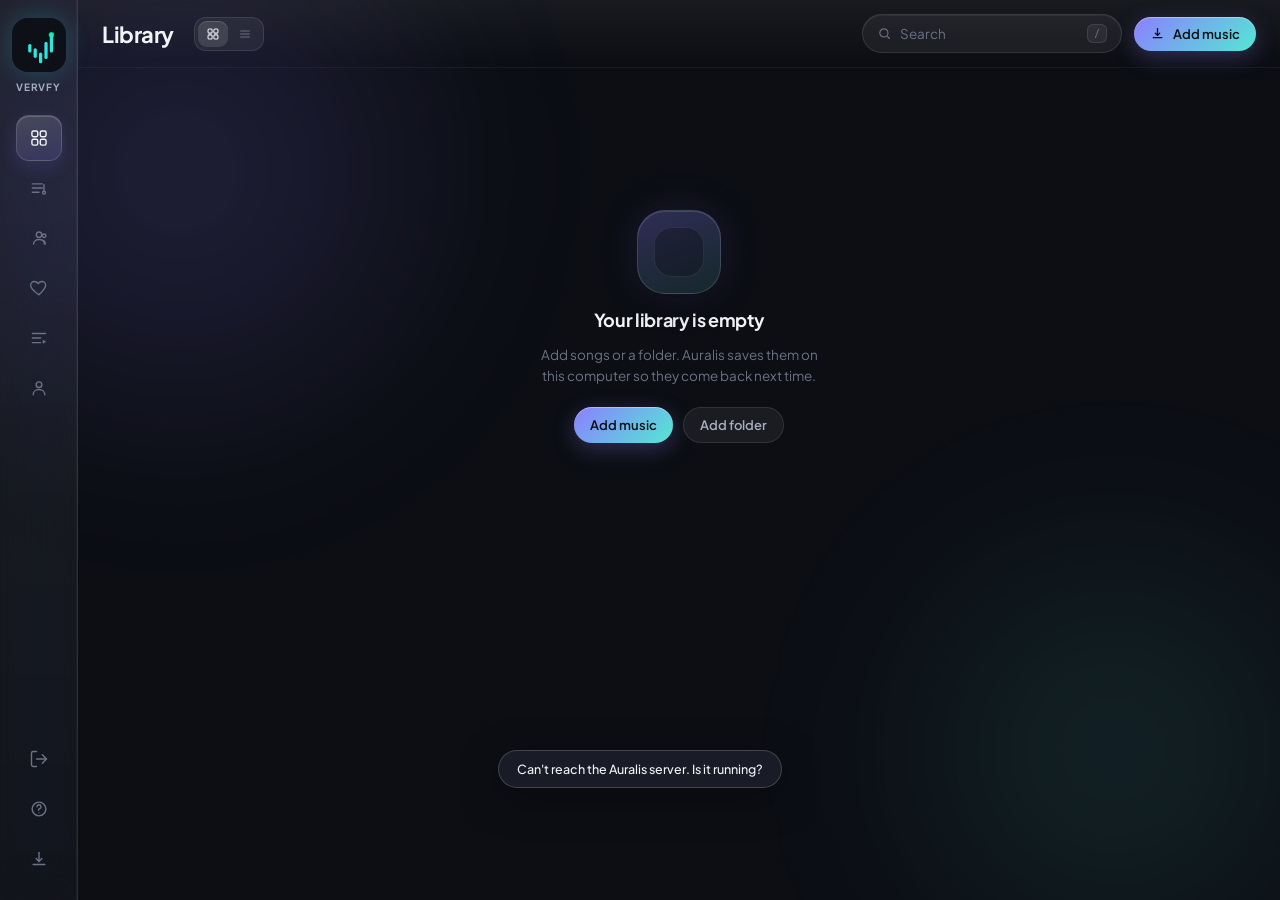
==== commit b2b7d137: "Update icon and stylesheet links in index.html" ====
--- a/static/index.html
+++ b/static/index.html
@@ -6,10 +6,10 @@
 <meta name="theme-color" content="#0c0e14">
 <meta name="csrf-token" content="__CSRF_TOKEN__">
 <title>Vervfy</title>
-<link rel="icon" type="image/svg+xml" href="/static/gemini-svg.svg">
+<link rel="icon" type="image/svg+xml" href="./gemini-svg.svg">
 <link rel="preconnect" href="https://fonts.googleapis.com">
 <link href="https://fonts.googleapis.com/css2?family=Plus+Jakarta+Sans:wght@400;500;600;700&family=JetBrains+Mono:wght@400;500&display=swap" rel="stylesheet">
-<link rel="stylesheet" href="/static/styles.css?v=7">
+<link rel="stylesheet" href="./styles.css?v=7">
 <script>
 /* Clear stale service workers / caches that can leave the UI dead after updates.
    Do NOT register a new worker here — /sw.js is only served so an already-installed
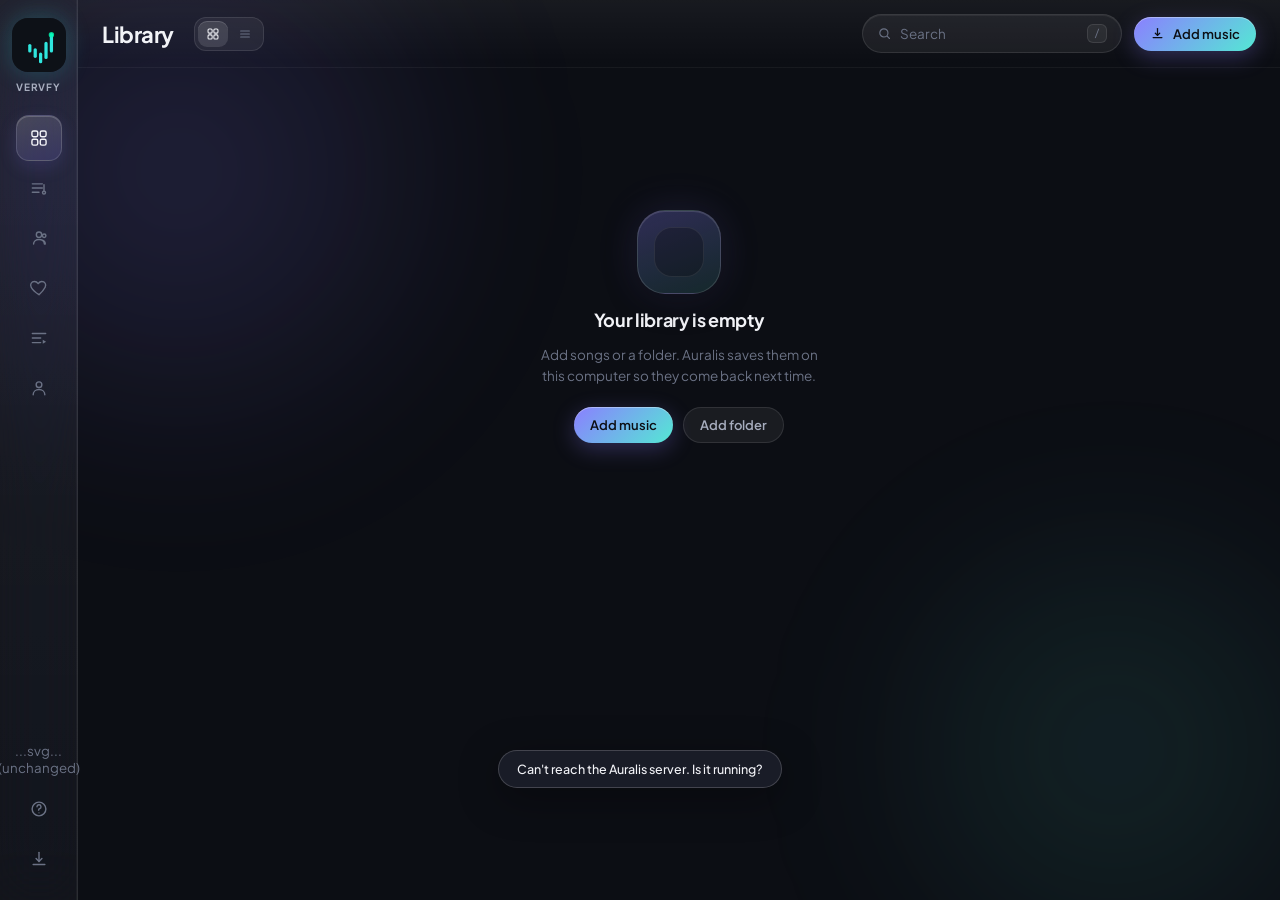
==== commit 7428a5a4: "Update index.html" ====
--- a/static/index.html
+++ b/static/index.html
@@ -38,7 +38,7 @@
     <nav class="rail">
       <div class="logo-mark" title="Vervfy">
         <div class="logo-squircle">
-          <img class="brand-logo" src="/static/gemini-svg.svg" alt="Vervfy logo" width="54" height="54">
+          <img class="brand-logo" src="./gemini-svg.svg" alt="Vervfy logo" width="54" height="54">
         </div>
         <span class="logo-word">Vervfy</span>
       </div>
@@ -61,12 +61,9 @@
         <svg viewBox="0 0 24 24" fill="none" stroke="currentColor" stroke-width="1.7" stroke-linecap="round" stroke-linejoin="round"><circle cx="12" cy="8" r="3.4"/><path d="M5 20c0-3.6 3.1-6.2 7-6.2s7 2.6 7 6.2"/></svg>
       </button>
       <div class="rail-spacer"></div>
-      <form method="post" action="/logout" class="rail-logout">
-        <input type="hidden" name="csrf_token" value="__CSRF_TOKEN__">
-        <button class="rail-btn" type="submit" data-tip="Log out">
-          <svg viewBox="0 0 24 24" fill="none" stroke="currentColor" stroke-width="1.7" stroke-linecap="round" stroke-linejoin="round"><path d="M9 21H5a2 2 0 0 1-2-2V5a2 2 0 0 1 2-2h4"/><path d="M16 17l5-5-5-5"/><path d="M21 12H9"/></svg>
-        </button>
-      </form>
+      <button class="rail-btn" id="btnLogout" data-tip="Log out">
+           ...svg... (unchanged)
+      </button>
       <button class="rail-btn" id="btnShortcuts" data-tip="Shortcuts (?)">
         <svg viewBox="0 0 24 24" fill="none" stroke="currentColor" stroke-width="1.7" stroke-linecap="round" stroke-linejoin="round"><circle cx="12" cy="12" r="8.25"/><path d="M9.6 9.4a2.4 2.4 0 1 1 3.1 2.25c-.85.35-1.2.8-1.2 1.7"/><circle cx="12" cy="16.6" r=".7" fill="currentColor" stroke="none"/></svg>
       </button>
@@ -246,6 +243,6 @@
   <input type="file" id="folderInput" class="hidden-input" accept="audio/*,.mp3,.m4a,.flac,.ogg,.wav,.aac,.opus" multiple webkitdirectory>
 </div>
 
-<script src="/static/app.js?v=8"></script>
+<script src="./app.js?v=8"></script>
 </body>
 </html>
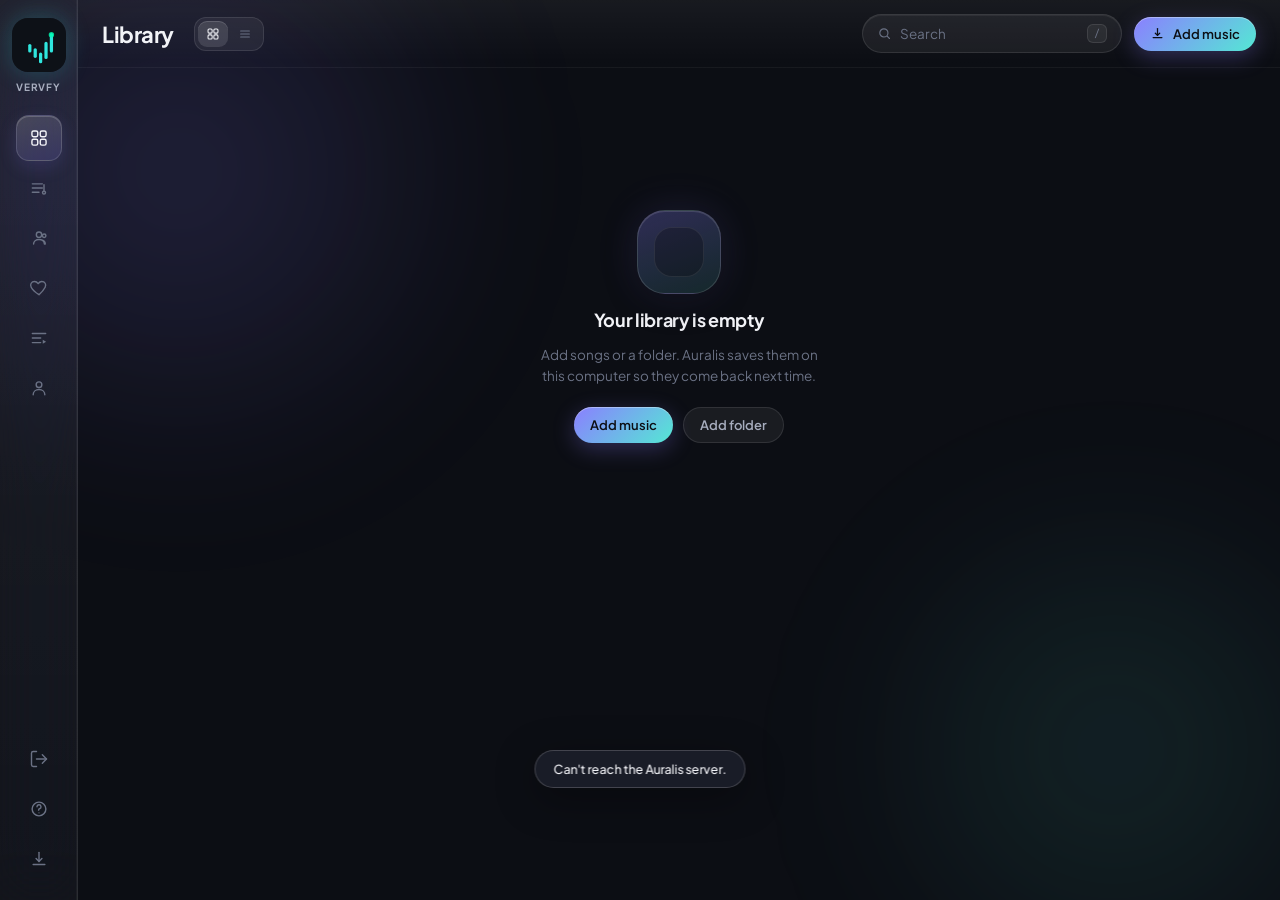
==== commit 74b5e8c0: "Player update" ====
--- a/static/index.html
+++ b/static/index.html
@@ -6,10 +6,10 @@
 <meta name="theme-color" content="#0c0e14">
 <meta name="csrf-token" content="__CSRF_TOKEN__">
 <title>Vervfy</title>
-<link rel="icon" type="image/svg+xml" href="./gemini-svg.svg">
+<link rel="icon" type="image/svg+xml" href="/static/gemini-svg.svg">
 <link rel="preconnect" href="https://fonts.googleapis.com">
 <link href="https://fonts.googleapis.com/css2?family=Plus+Jakarta+Sans:wght@400;500;600;700&family=JetBrains+Mono:wght@400;500&display=swap" rel="stylesheet">
-<link rel="stylesheet" href="./styles.css?v=7">
+<link rel="stylesheet" href="/static/styles.css?v=7">
 <script>
 /* Clear stale service workers / caches that can leave the UI dead after updates.
    Do NOT register a new worker here — /sw.js is only served so an already-installed
@@ -38,7 +38,7 @@
     <nav class="rail">
       <div class="logo-mark" title="Vervfy">
         <div class="logo-squircle">
-          <img class="brand-logo" src="./gemini-svg.svg" alt="Vervfy logo" width="54" height="54">
+          <img class="brand-logo" src="/static/gemini-svg.svg" alt="Vervfy logo" width="54" height="54">
         </div>
         <span class="logo-word">Vervfy</span>
       </div>
@@ -61,9 +61,12 @@
         <svg viewBox="0 0 24 24" fill="none" stroke="currentColor" stroke-width="1.7" stroke-linecap="round" stroke-linejoin="round"><circle cx="12" cy="8" r="3.4"/><path d="M5 20c0-3.6 3.1-6.2 7-6.2s7 2.6 7 6.2"/></svg>
       </button>
       <div class="rail-spacer"></div>
-      <button class="rail-btn" id="btnLogout" data-tip="Log out">
-           ...svg... (unchanged)
-      </button>
+      <form method="post" action="/logout" class="rail-logout">
+        <input type="hidden" name="csrf_token" value="__CSRF_TOKEN__">
+        <button class="rail-btn" type="submit" data-tip="Log out">
+          <svg viewBox="0 0 24 24" fill="none" stroke="currentColor" stroke-width="1.7" stroke-linecap="round" stroke-linejoin="round"><path d="M9 21H5a2 2 0 0 1-2-2V5a2 2 0 0 1 2-2h4"/><path d="M16 17l5-5-5-5"/><path d="M21 12H9"/></svg>
+        </button>
+      </form>
       <button class="rail-btn" id="btnShortcuts" data-tip="Shortcuts (?)">
         <svg viewBox="0 0 24 24" fill="none" stroke="currentColor" stroke-width="1.7" stroke-linecap="round" stroke-linejoin="round"><circle cx="12" cy="12" r="8.25"/><path d="M9.6 9.4a2.4 2.4 0 1 1 3.1 2.25c-.85.35-1.2.8-1.2 1.7"/><circle cx="12" cy="16.6" r=".7" fill="currentColor" stroke="none"/></svg>
       </button>
@@ -103,7 +106,7 @@
   </div>
 
   <!-- NOW PLAYING BAR -->
-  <div class="nowbar hidden" id="nowbar">
+  <div class="nowbar hidden" id="nowbar" role="region" aria-label="Now playing">
     <div class="now-track">
       <div class="now-art-wrap">
         <div class="now-art"><img id="nowArt" src="" alt=""></div>
@@ -163,6 +166,50 @@
           <svg id="iconVol" viewBox="0 0 24 24" fill="none" stroke="currentColor" stroke-width="1.8" stroke-linecap="round" stroke-linejoin="round"><path d="M4.5 9.5v5h3.5l4.5 3.5v-12L8 9.5H4.5Z"/><path d="M17 8.5a4.8 4.8 0 0 1 0 7"/></svg>
         </button>
         <div class="vol-track" id="volTrack"><div class="vol-fill" id="volFill" style="width:70%"></div></div>
+      </div>
+    </div>
+  </div>
+
+  <!-- MOBILE / TABLET NOW PLAYING -->
+  <div class="mobile-player" id="mobilePlayer" role="dialog" aria-modal="true" aria-label="Now playing">
+    <div class="mobile-player-bg" id="mobilePlayerBg"></div>
+    <div class="mobile-player-head">
+      <button class="mobile-player-icon" id="btnMobilePlayerClose" title="Close player" aria-label="Close player">
+        <svg viewBox="0 0 24 24" fill="none" stroke="currentColor" stroke-width="1.8" stroke-linecap="round" stroke-linejoin="round"><path d="m6 9 6 6 6-6"/></svg>
+      </button>
+      <div class="mobile-player-context"><span>Playing from</span><strong id="mobilePlayerContext">Library</strong></div>
+      <button class="mobile-player-icon" id="btnMobilePlayerMenu" title="More options" aria-label="More options">
+        <svg viewBox="0 0 24 24" fill="currentColor"><circle cx="12" cy="5" r="1.4"/><circle cx="12" cy="12" r="1.4"/><circle cx="12" cy="19" r="1.4"/></svg>
+      </button>
+    </div>
+    <div class="mobile-player-scroll">
+      <div class="mobile-player-art"><img id="mobilePlayerArt" src="" alt=""></div>
+      <div class="mobile-player-info">
+        <div class="mobile-player-title-row">
+          <div><h2 id="mobilePlayerTitle">—</h2><p id="mobilePlayerArtist">—</p></div>
+          <button class="mobile-player-fav" id="mobilePlayerFav" title="Favorite" aria-label="Favorite">
+            <svg viewBox="0 0 24 24" fill="none" stroke="currentColor" stroke-width="1.8" stroke-linecap="round" stroke-linejoin="round"><path d="M12 20s-7-4.35-9.4-8.9C.8 7.5 3.1 4.2 6.6 4.2c1.9 0 3.3 1.05 4.4 2.55C12.1 5.25 13.5 4.2 15.4 4.2c3.5 0 5.8 3.3 4 6.9C17 15.65 12 20 12 20Z"/></svg>
+          </button>
+        </div>
+        <div class="mobile-seek-row">
+          <div class="seek mobile-seek" id="mobileSeek"><div class="seek-track"><div class="seek-fill" id="mobileSeekFill"></div></div><div class="seek-thumb" id="mobileSeekThumb"></div></div>
+          <div class="mobile-times"><span id="mobileTimeCur">0:00</span><span id="mobileTimeDur">0:00</span></div>
+        </div>
+        <div class="mobile-transport">
+          <button class="mobile-control" id="mobileShuffle" title="Shuffle" aria-label="Shuffle"><svg viewBox="0 0 24 24" fill="none" stroke="currentColor" stroke-width="1.8" stroke-linecap="round" stroke-linejoin="round"><path d="M3 6.5h3.2l7.2 11H21M17.5 4.5 21 6.5l-3.5 2M3 17.5h3.2l3.2-4.9M17.5 19.5 21 17.5l-3.5-2"/></svg></button>
+          <button class="mobile-control" id="mobilePrev" title="Previous" aria-label="Previous track"><svg viewBox="0 0 24 24" fill="currentColor"><path d="M6.5 6.5h2.2v11H6.5zM19.5 6.8 9.8 12l9.7 5.2z"/></svg></button>
+          <button class="mobile-play" id="mobilePlay" title="Play/Pause" aria-label="Play or pause"><svg id="mobileIconPlay" viewBox="0 0 24 24" fill="currentColor"><path d="M9 6.8v10.4L18.2 12z"/></svg></button>
+          <button class="mobile-control" id="mobileNext" title="Next" aria-label="Next track"><svg viewBox="0 0 24 24" fill="currentColor"><path d="M15.3 6.5h2.2v11h-2.2zM4.5 6.8 14.2 12 4.5 17.2z"/></svg></button>
+          <button class="mobile-control" id="mobileRepeat" title="Repeat" aria-label="Repeat"><svg viewBox="0 0 24 24" fill="none" stroke="currentColor" stroke-width="1.8" stroke-linecap="round" stroke-linejoin="round"><path d="M17 3.5l3.5 3.5L17 10.5M4 11.5V9.2A3.7 3.7 0 0 1 7.7 5.5H20.5M7 20.5 3.5 17 7 13.5M20 12.5v2.3a3.7 3.7 0 0 1-3.7 3.7H3.5"/></svg></button>
+        </div>
+        <div class="mobile-secondary-actions">
+          <button class="mobile-secondary" id="mobileLyrics" title="Lyrics"><svg viewBox="0 0 24 24" fill="none" stroke="currentColor" stroke-width="1.8" stroke-linecap="round" stroke-linejoin="round"><path d="M7 4.5h8.5L19.5 8.5v11H7zM15.5 4.5V8.5h4M10 13h5.5M10 16.5h3.5"/></svg><span>Lyrics</span></button>
+          <button class="mobile-secondary" id="mobileQueue" title="Queue"><svg viewBox="0 0 24 24" fill="none" stroke="currentColor" stroke-width="1.8" stroke-linecap="round"><path d="M4.5 7h15M4.5 12h9.5M4.5 17h9.5"/></svg><span>Queue</span></button>
+        </div>
+        <section class="mobile-lyrics-preview" aria-label="Lyrics preview">
+          <div class="mobile-lyrics-heading"><span>Lyrics preview</span><button id="mobileLyricsOpen">Show all</button></div>
+          <p id="mobileLyricsText">Play a song to see its lyrics here.</p>
+        </section>
       </div>
     </div>
   </div>
@@ -243,6 +290,6 @@
   <input type="file" id="folderInput" class="hidden-input" accept="audio/*,.mp3,.m4a,.flac,.ogg,.wav,.aac,.opus" multiple webkitdirectory>
 </div>
 
-<script src="./app.js?v=8"></script>
+<script src="/static/app.js?v=8"></script>
 </body>
 </html>
--- a/static/styles.css
+++ b/static/styles.css
@@ -538,26 +538,27 @@
 .menu-sep{ height:1px; background:var(--border); margin:5px 6px; }
 .menu-sub{ position:absolute; left:100%; top:-6px; margin-left:6px; }
 
-/* now playing — floating glass dock feel */
+/* now playing — persistent bottom player */
 .nowbar{
-  position:fixed; left:90px; right:12px; bottom:12px; height:84px; z-index:40;
-  display:flex; align-items:center; padding:0 18px; gap:18px;
-  border-radius:24px;
-  background:rgba(22,24,34,0.72);
+  position:fixed; left:78px; right:0; bottom:0; height:92px; z-index:40;
+  display:flex; align-items:center; padding:0 22px; gap:24px;
+  border-radius:0;
+  background:rgba(16,18,27,0.88);
   backdrop-filter:blur(36px) saturate(1.55);
   -webkit-backdrop-filter:blur(36px) saturate(1.55);
-  border:1px solid rgba(255,255,255,0.12);
-  box-shadow:var(--shadow-soft), inset 0 1px 0 rgba(255,255,255,0.14);
+  border-top:1px solid rgba(255,255,255,0.13);
+  box-shadow:0 -12px 34px rgba(0,0,0,.22), inset 0 1px 0 rgba(255,255,255,0.06);
   transition:transform var(--dur-med) var(--ease), opacity var(--dur-med) var(--ease);
 }
 .nowbar.hidden{ transform:translateY(120%); opacity:0; pointer-events:none; }
-.now-track{ display:flex; align-items:center; gap:12px; width:260px; min-width:0; }
+.now-track{ display:flex; align-items:center; gap:12px; width:300px; min-width:0; }
 .now-art-wrap{ position:relative; width:52px; height:52px; flex:0 0 auto; }
 .now-art{
   position:relative; width:52px; height:52px; border-radius:13px; overflow:hidden;
   box-shadow:0 6px 18px rgba(0,0,0,.4);
 }
 .now-art img{ width:100%; height:100%; object-fit:cover; display:block; }
+.nowbar:not(.hidden) .now-art{ box-shadow:0 0 0 1px rgba(255,255,255,.08), 0 8px 22px rgba(0,0,0,.45); }
 /* flex:1 so the title shrinks with ellipsis instead of shoving .now-fav out of the track slot */
 .now-meta{ flex:1 1 auto; min-width:0; }
 .now-title{ font-size:13.5px; font-weight:700; white-space:nowrap; overflow:hidden; text-overflow:ellipsis; letter-spacing:-0.01em; }
@@ -574,7 +575,7 @@
 .now-fav.on{ color:var(--amber); }
 .now-fav svg{ width:15px; height:15px; }
 
-.transport{ flex:1 1 0; min-width:0; display:flex; flex-direction:column; align-items:center; gap:7px; max-width:560px; margin:0 auto; }
+.transport{ flex:1 1 0; min-width:0; display:flex; flex-direction:column; align-items:center; gap:8px; max-width:680px; margin:0 auto; }
 .transport-btns{ display:flex; align-items:center; gap:4px; }
 .tbtn{
   width:34px; height:34px; border-radius:50%;
@@ -596,7 +597,7 @@
 .time.right{ text-align:right; }
 .seek{ flex:1; position:relative; height:16px; display:flex; align-items:center; cursor:pointer; }
 .seek-track{ position:relative; width:100%; height:5px; border-radius:99px; background:rgba(255,255,255,0.1); overflow:hidden; }
-.seek-fill{ position:absolute; left:0; top:0; bottom:0; background:var(--grad-aura); border-radius:99px; }
+.seek-fill{ position:absolute; left:0; top:0; bottom:0; background:linear-gradient(90deg, var(--cyan), var(--violet)); border-radius:99px; }
 .seek-thumb{
   position:absolute; top:50%; width:13px; height:13px; border-radius:50%;
   background:#fff; transform:translate(-50%,-50%); opacity:0; transition:opacity var(--dur-fast);
@@ -604,10 +605,13 @@
 }
 .seek:hover .seek-thumb{ opacity:1; }
 
-.now-extra{ width:260px; display:flex; align-items:center; justify-content:flex-end; gap:4px; }
+.now-extra{ width:300px; display:flex; align-items:center; justify-content:flex-end; gap:4px; }
 .vol-wrap{ display:flex; align-items:center; gap:6px; width:110px; }
 .vol-track{ position:relative; flex:1; height:5px; border-radius:99px; background:rgba(255,255,255,0.1); cursor:pointer; }
 .vol-fill{ position:absolute; left:0; top:0; bottom:0; border-radius:99px; background:var(--text-mid); }
+
+/* expanded player for touch screens */
+.mobile-player{ display:none; }
 
 /* mini player */
 body.mini-mode .rail, body.mini-mode .main{ display:none; }
@@ -837,6 +841,45 @@
   .search-wrap{ width:170px; }
   .nowbar{ left:80px; right:8px; bottom:8px; }
   .content{ padding-inline:18px; }
+  .mobile-player{ position:fixed; inset:0; z-index:100; overflow:hidden; color:var(--text); background:var(--bg); }
+  .mobile-player.open{ display:block; }
+  .mobile-player-bg{ position:absolute; inset:-12%; background-position:center; background-size:cover; filter:blur(54px) saturate(1.2) brightness(.38); transform:scale(1.12); opacity:.8; }
+  .mobile-player-bg::after{ content:""; position:absolute; inset:0; background:linear-gradient(180deg, rgba(12,14,20,.2), rgba(12,14,20,.96) 64%, var(--bg) 100%); }
+  .mobile-player-head{ position:relative; z-index:2; height:76px; padding:16px 22px; display:flex; align-items:center; justify-content:space-between; }
+  .mobile-player-icon{ width:36px; height:36px; display:flex; align-items:center; justify-content:center; color:var(--text-mid); border-radius:50%; }
+  .mobile-player-icon:hover{ color:var(--text); background:var(--glass); }
+  .mobile-player-icon svg{ width:20px; height:20px; }
+  .mobile-player-context{ display:flex; flex-direction:column; align-items:center; gap:2px; font-size:10px; color:var(--text-mid); }
+  .mobile-player-context strong{ color:var(--text); font-size:12px; font-weight:700; max-width:220px; white-space:nowrap; overflow:hidden; text-overflow:ellipsis; }
+  .mobile-player-scroll{ position:relative; z-index:1; height:calc(100% - 76px); overflow-y:auto; padding:clamp(20px, 5vh, 62px) clamp(22px, 8vw, 100px) 44px; }
+  .mobile-player-art{ width:min(74vw, 470px); aspect-ratio:1; margin:0 auto clamp(30px, 6vh, 70px); border-radius:18px; overflow:hidden; box-shadow:0 24px 70px rgba(0,0,0,.48), 0 0 0 1px rgba(255,255,255,.1); }
+  .mobile-player-art img{ display:block; width:100%; height:100%; object-fit:cover; }
+  .mobile-player-info{ width:min(100%, 570px); margin:0 auto; }
+  .mobile-player-title-row{ display:flex; align-items:center; justify-content:space-between; gap:18px; }
+  .mobile-player-title-row > div{ min-width:0; }
+  .mobile-player-title-row h2{ font-size:clamp(18px, 3vw, 24px); line-height:1.2; font-weight:700; letter-spacing:-.02em; white-space:nowrap; overflow:hidden; text-overflow:ellipsis; }
+  .mobile-player-title-row p{ margin-top:4px; color:var(--text-mid); font-size:13px; white-space:nowrap; overflow:hidden; text-overflow:ellipsis; }
+  .mobile-player-fav{ width:34px; height:34px; flex:0 0 auto; color:var(--text-mid); }
+  .mobile-player-fav.on{ color:var(--amber); }
+  .mobile-player-fav svg{ width:22px; height:22px; }
+  .mobile-seek-row{ margin-top:25px; }
+  .mobile-seek{ width:100%; height:18px; }
+  .mobile-times{ display:flex; justify-content:space-between; margin-top:4px; color:var(--text-mid); font:10px var(--font-mono); }
+  .mobile-transport{ display:flex; align-items:center; justify-content:space-between; margin-top:22px; }
+  .mobile-control,.mobile-play{ display:flex; align-items:center; justify-content:center; color:var(--text); }
+  .mobile-control{ width:38px; height:38px; }
+  .mobile-control.on{ color:var(--cyan); }
+  .mobile-control svg{ width:21px; height:21px; }
+  .mobile-play{ width:52px; height:52px; border-radius:50%; color:#0c0e14; background:var(--text); box-shadow:0 8px 24px rgba(0,0,0,.3); }
+  .mobile-play svg{ width:19px; height:19px; }
+  .mobile-secondary-actions{ display:flex; gap:10px; margin-top:18px; }
+  .mobile-secondary{ display:flex; align-items:center; gap:7px; padding:8px 11px; border:1px solid var(--border); border-radius:10px; color:var(--text-mid); font-size:11px; background:var(--glass); }
+  .mobile-secondary:hover{ color:var(--text); background:var(--glass-hi); }
+  .mobile-secondary svg{ width:15px; height:15px; }
+  .mobile-lyrics-preview{ margin-top:22px; padding:16px; border:1px solid var(--border); border-radius:14px; background:rgba(255,255,255,.08); box-shadow:inset 0 1px 0 rgba(255,255,255,.08); }
+  .mobile-lyrics-heading{ display:flex; align-items:center; justify-content:space-between; color:var(--text); font-size:13px; font-weight:700; }
+  .mobile-lyrics-heading button{ color:var(--cyan); font-size:11px; }
+  .mobile-lyrics-preview p{ min-height:36px; margin-top:13px; color:var(--text-mid); white-space:pre-line; font-size:13px; line-height:1.55; }
   .list-head, .row{ grid-template-columns:36px minmax(0, 1.7fr) minmax(0, 1.1fr) 74px 44px; }
   .list-head > :nth-child(5), .row > :nth-child(5){ display:none; }
 }
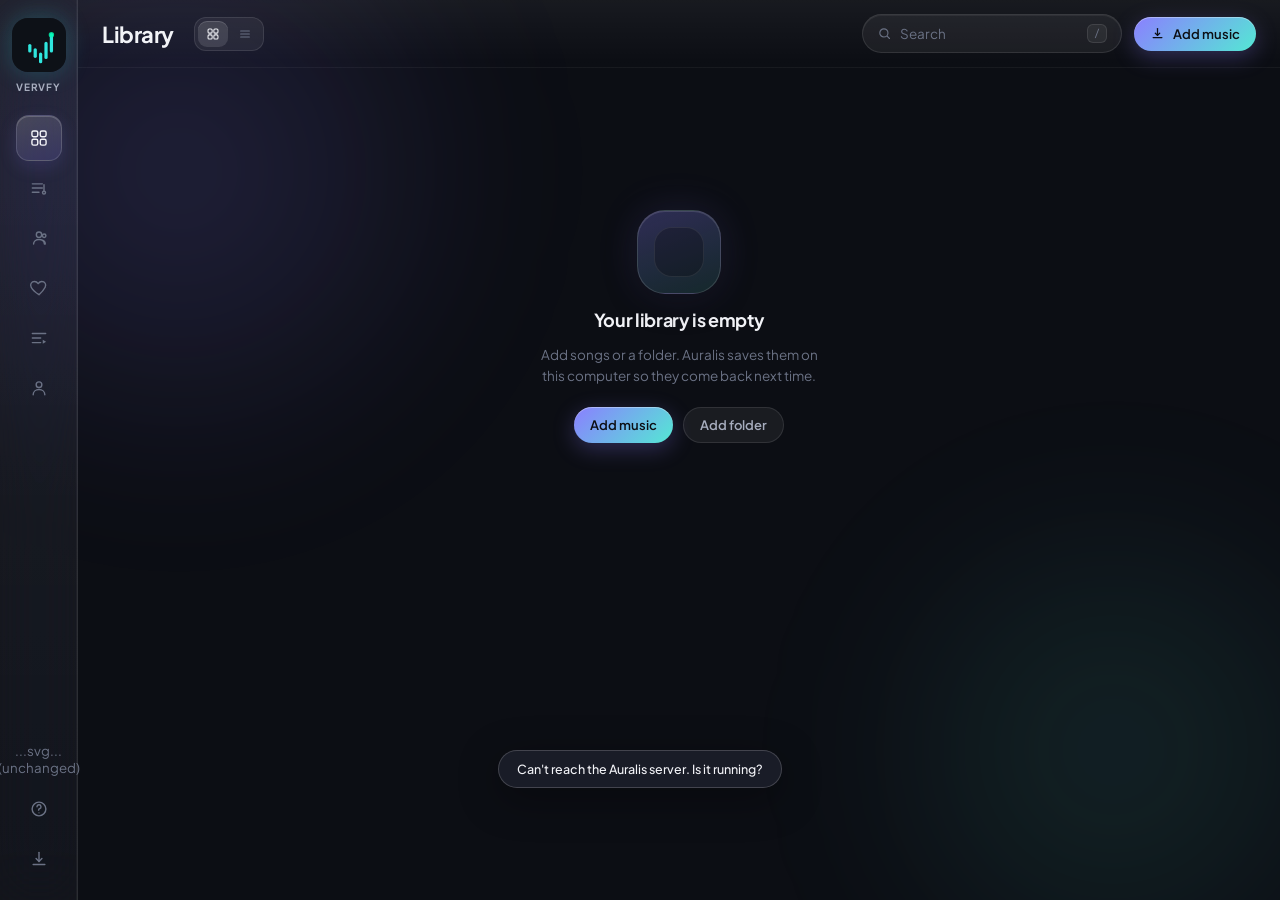
==== commit c9545777: "Merge pull request #2 from samvitorsilva/fix-memory-loading Player update" ====
--- a/static/index.html
+++ b/static/index.html
@@ -6,10 +6,10 @@
 <meta name="theme-color" content="#0c0e14">
 <meta name="csrf-token" content="__CSRF_TOKEN__">
 <title>Vervfy</title>
-<link rel="icon" type="image/svg+xml" href="/static/gemini-svg.svg">
+<link rel="icon" type="image/svg+xml" href="./gemini-svg.svg">
 <link rel="preconnect" href="https://fonts.googleapis.com">
 <link href="https://fonts.googleapis.com/css2?family=Plus+Jakarta+Sans:wght@400;500;600;700&family=JetBrains+Mono:wght@400;500&display=swap" rel="stylesheet">
-<link rel="stylesheet" href="/static/styles.css?v=7">
+<link rel="stylesheet" href="./styles.css?v=7">
 <script>
 /* Clear stale service workers / caches that can leave the UI dead after updates.
    Do NOT register a new worker here — /sw.js is only served so an already-installed
@@ -38,7 +38,7 @@
     <nav class="rail">
       <div class="logo-mark" title="Vervfy">
         <div class="logo-squircle">
-          <img class="brand-logo" src="/static/gemini-svg.svg" alt="Vervfy logo" width="54" height="54">
+          <img class="brand-logo" src="./gemini-svg.svg" alt="Vervfy logo" width="54" height="54">
         </div>
         <span class="logo-word">Vervfy</span>
       </div>
@@ -61,12 +61,9 @@
         <svg viewBox="0 0 24 24" fill="none" stroke="currentColor" stroke-width="1.7" stroke-linecap="round" stroke-linejoin="round"><circle cx="12" cy="8" r="3.4"/><path d="M5 20c0-3.6 3.1-6.2 7-6.2s7 2.6 7 6.2"/></svg>
       </button>
       <div class="rail-spacer"></div>
-      <form method="post" action="/logout" class="rail-logout">
-        <input type="hidden" name="csrf_token" value="__CSRF_TOKEN__">
-        <button class="rail-btn" type="submit" data-tip="Log out">
-          <svg viewBox="0 0 24 24" fill="none" stroke="currentColor" stroke-width="1.7" stroke-linecap="round" stroke-linejoin="round"><path d="M9 21H5a2 2 0 0 1-2-2V5a2 2 0 0 1 2-2h4"/><path d="M16 17l5-5-5-5"/><path d="M21 12H9"/></svg>
-        </button>
-      </form>
+      <button class="rail-btn" id="btnLogout" data-tip="Log out">
+           ...svg... (unchanged)
+      </button>
       <button class="rail-btn" id="btnShortcuts" data-tip="Shortcuts (?)">
         <svg viewBox="0 0 24 24" fill="none" stroke="currentColor" stroke-width="1.7" stroke-linecap="round" stroke-linejoin="round"><circle cx="12" cy="12" r="8.25"/><path d="M9.6 9.4a2.4 2.4 0 1 1 3.1 2.25c-.85.35-1.2.8-1.2 1.7"/><circle cx="12" cy="16.6" r=".7" fill="currentColor" stroke="none"/></svg>
       </button>
@@ -290,6 +287,6 @@
   <input type="file" id="folderInput" class="hidden-input" accept="audio/*,.mp3,.m4a,.flac,.ogg,.wav,.aac,.opus" multiple webkitdirectory>
 </div>
 
-<script src="/static/app.js?v=8"></script>
+<script src="./app.js?v=8"></script>
 </body>
 </html>
